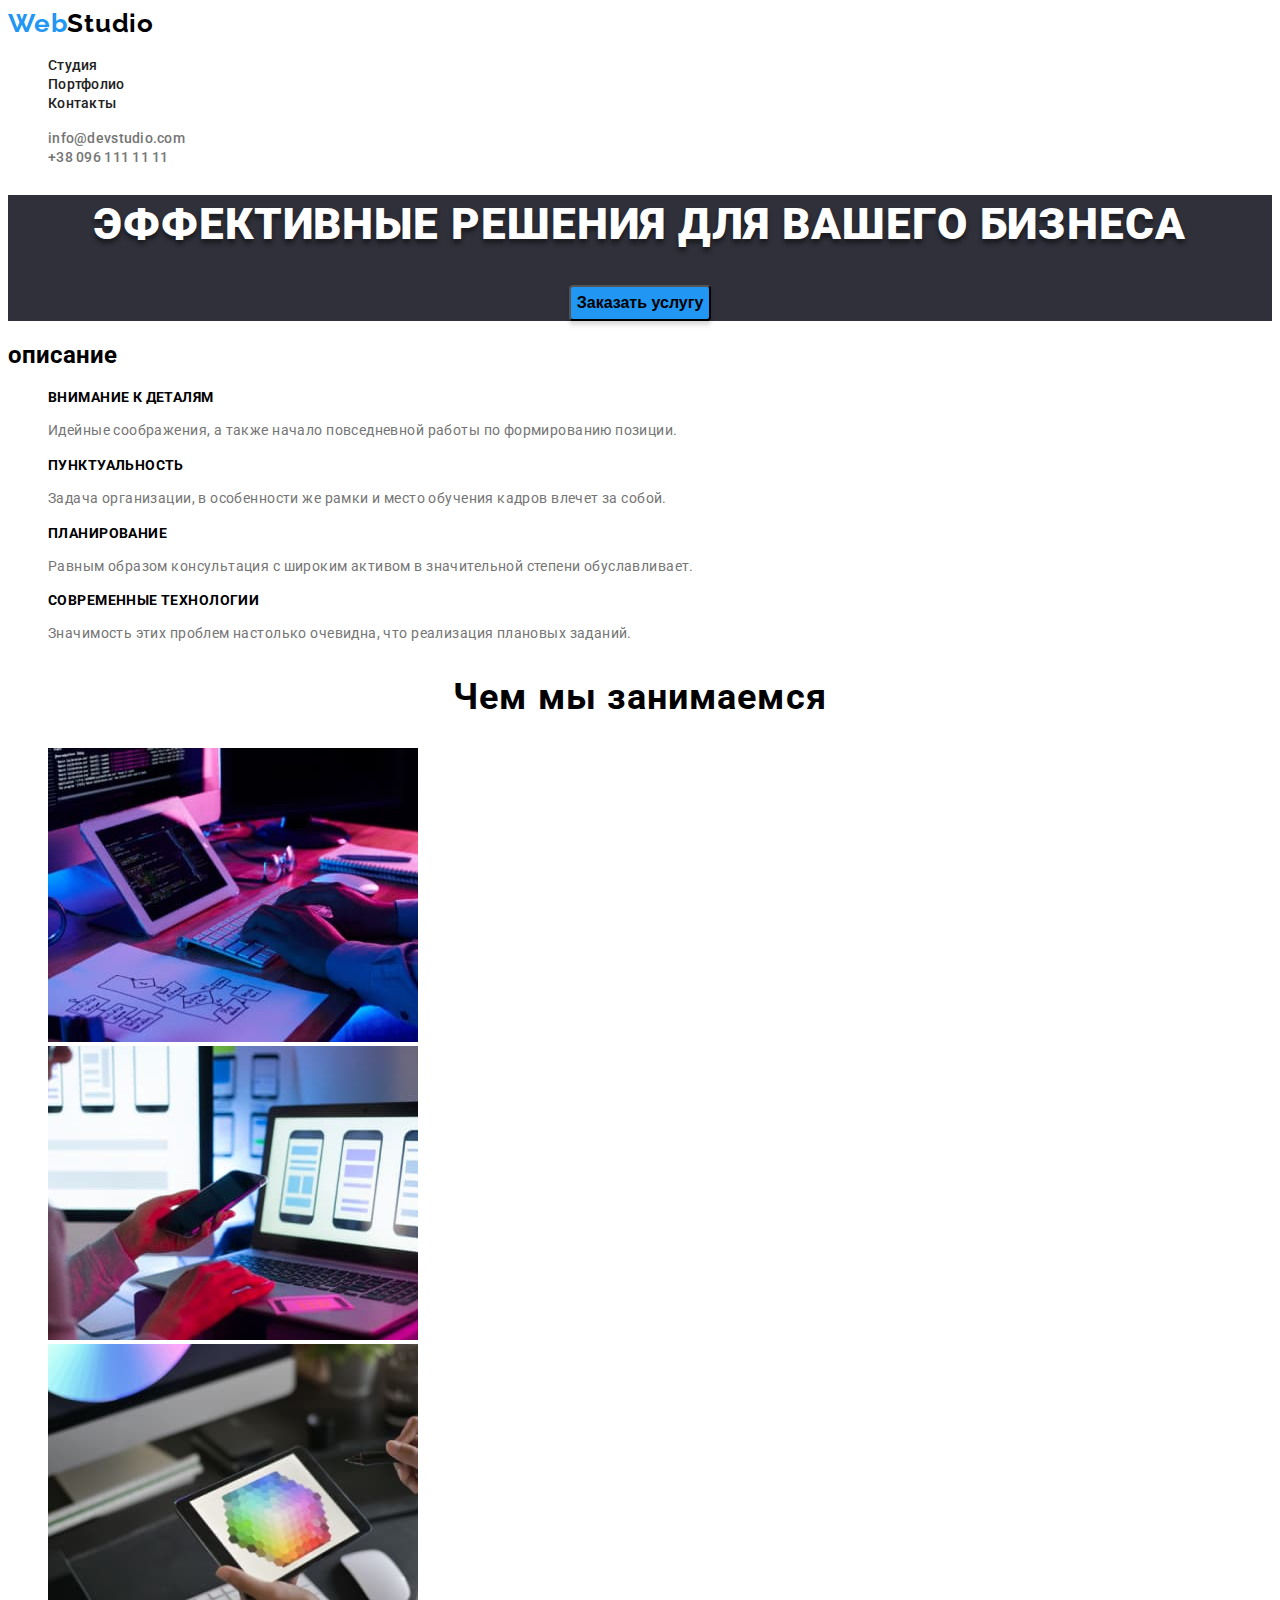
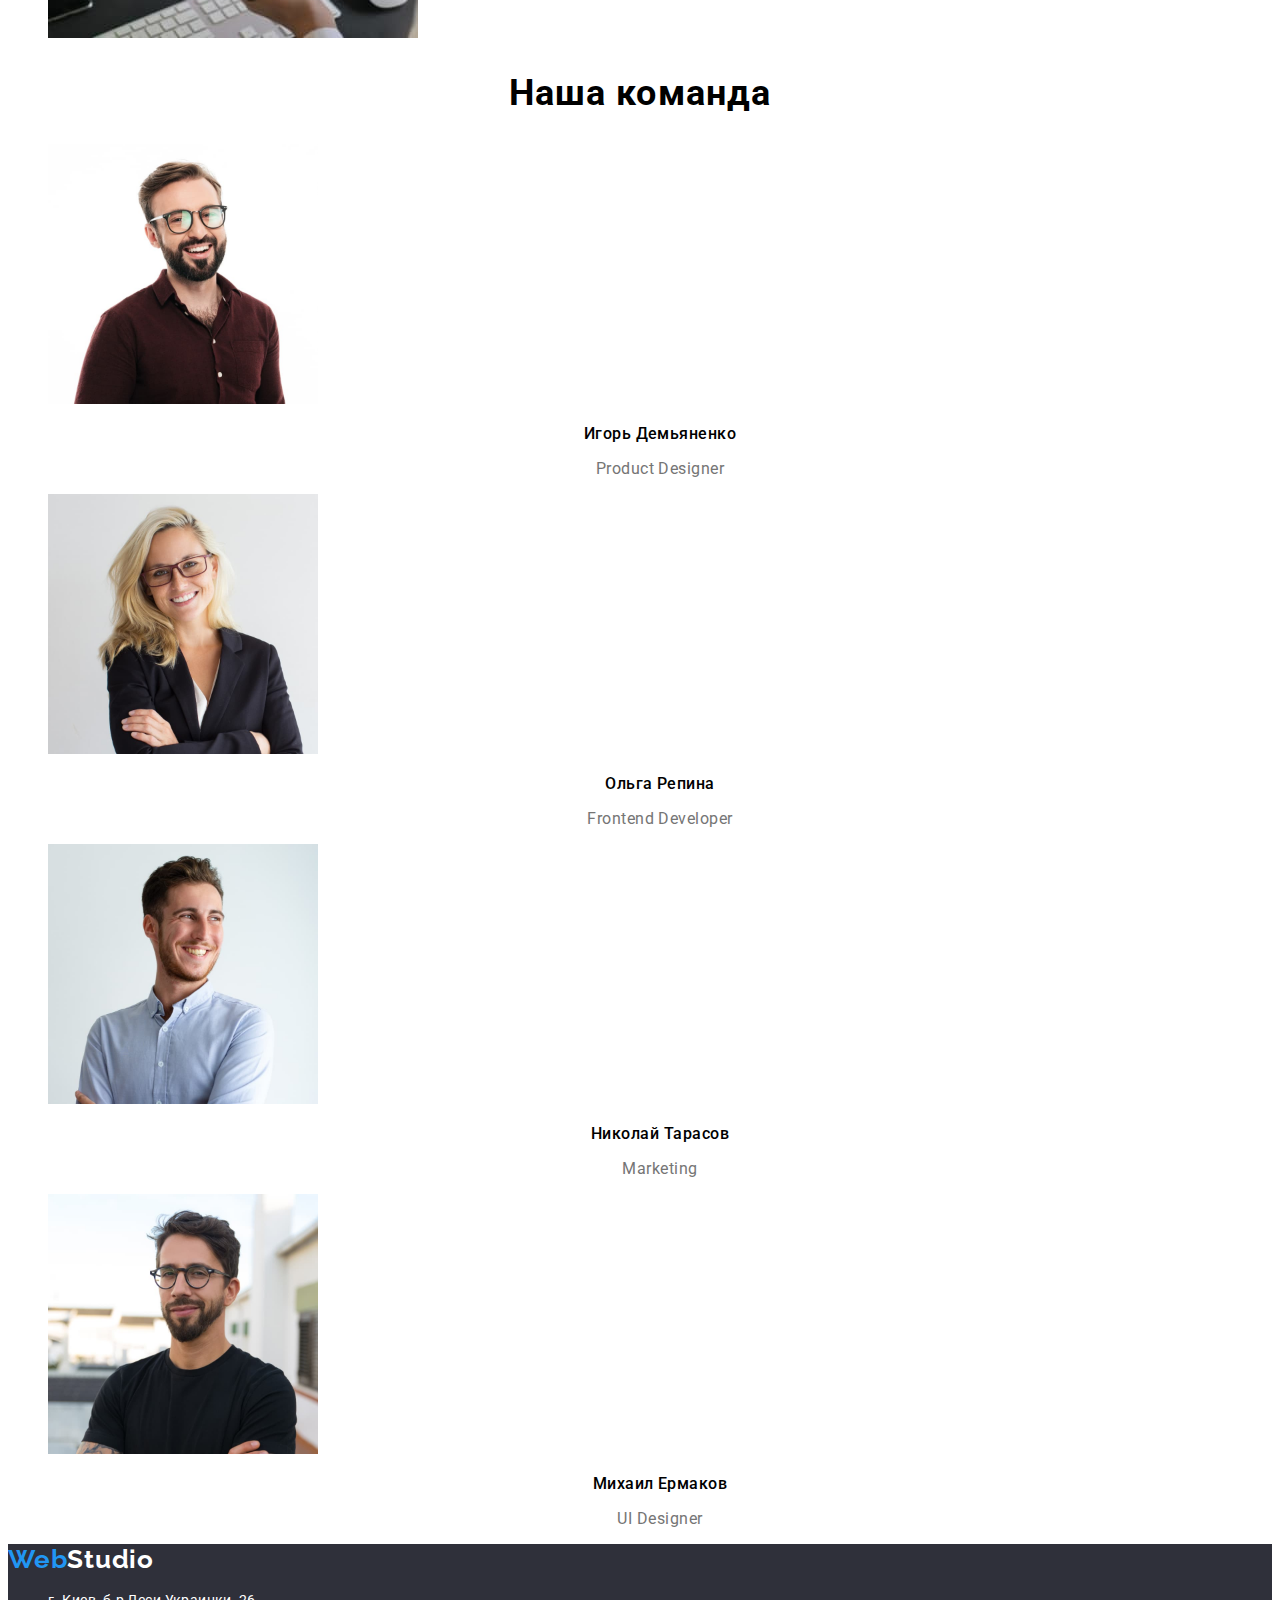
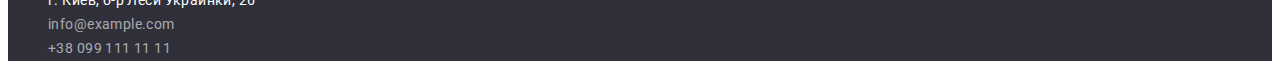
==== index.html @ 8e4506b2 "add homework2" ====
<!DOCTYPE html>
<html lang="ru">
  <head>
    <meta charset="UTF-8" />
    <meta http-equiv="X-UA-Compatible" content="IE=edge" />
    <meta name="viewport" content="width=device-width, initial-scale=1.0" />
    <title>Document</title>
    <link rel="preconnect" href="https://fonts.googleapis.com">
    <link rel="preconnect" href="https://fonts.gstatic.com" crossorigin>  
    <link
      href="https://fonts.googleapis.com/css2?family=Raleway:wght@700&family=Roboto:wght@400;500;700;900&display=swap"
      rel="stylesheet"
    />
    <link rel="stylesheet" href="./css/styles.css" />
  </head>
  <body>
    <header>
      <nav>
        <a class="logo" href="" lang="en"><span class="logo-part">Web</span>Studio</a>
        <ul>
          <li><a class="menu" href="">Студия</a></li>
          <li><a class="menu" href="./portfolio.html">Портфолио</a></li>
          <li><a class="menu" href="">Контакты</a></li>
        </ul>
      </nav>
      <ul>
        <li><a class="contacts" href="mailto:info@devstudio.com">info@devstudio.com</a></li>
        <li><a class="contacts" href="tel:+380961111111">+38 096 111 11 11</a></li>
      </ul>
    </header>
    <main>
      <section class="hero">
        <h1 class="hero-name">Эффективные решения для вашего бизнеса</h1>
        <button class="hero-button" type="button">Заказать услугу</button>
      </section>
      <section>
        <h2>описание</h2>
        <ul>
          <li>
            <h3 class="titel">Внимание к деталям</h3>
            <p class="text">
              Идейные соображения, а также начало повседневной работы по
              формированию позиции.
            </p>
          </li>
          <li>
            <h3 class="titel">Пунктуальность</h3>
            <p class="text">
              Задача организации, в особенности же рамки и место обучения кадров
              влечет за собой.
            </p>
          </li>
          <li>
            <h3 class="titel">Планирование</h3>
            <p class="text">
              Равным образом консультация с широким активом в значительной
              степени обуславливает.
            </p>
          </li>
          <li>
            <h3 class="titel">Современные технологии</h3>
            <p class="text">
              Значимость этих проблем настолько очевидна, что реализация
              плановых заданий.
            </p>
          </li>
        </ul>
      </section>
      <section>
        <h2 class="command">Чем мы занимаемся</h2>
        <ul>
          <li>
            <img
              src="./images/картинка1.jpg"
              alt="работаем с компьютером"
              width="370"
            />
          </li>
          <li>
            <img
              src="./images/картинка2.jpg"
              alt="работаем с ноутбуком"
              width="370"
            />
          </li>
          <li>
            <img
              src="./images/картинка3.jpg"
              alt="работаем с планшетом"
              width="370"
            />
          </li>
        </ul>
      </section>
      <section>
        <h2 class="command">Наша команда</h2>
        <ul>
          <li>
            <img src="./images/сотрудник1.jpg" alt="сотрудник1" width="270" />
            <h3 class="command-titel">Игорь Демьяненко</h3>
            <p class="position-text" lang="en">Product Designer</p>
          </li>
          <li>
            <img src="./images/сотрудник2.jpg" alt="сотрудник2" width="270" />
            <h3 class="command-titel">Ольга Репина</h3>
            <p class="position-text" lang="en">Frontend Developer</p>
          </li>
          <li>
            <img src="./images/сотрудник3.jpg" alt="сотрудник3" width="270" />
            <h3 class="command-titel">Николай Тарасов</h3>
            <p class="position-text" lang="en">Marketing</p>
          </li>
          <li>
            <img src="./images/сотрудник4.jpg" alt="сотрудник4" width="270" />
            <h3 class="command-titel">Михаил Ермаков</h3>
            <p class="position-text" lang="en">UI Designer</p>
          </li>
        </ul>
      </section>
    </main>
    <footer class="footer">
      <a class="logo-footer" href="" lang="en"><span class="logo-part">Web</span>Studio</a>
      <address class="footer-list">
        <ul>
          <li>
            <a class="footer-list-adress"
              href="https://goo.gl/maps/v7KqHqCivUXDigUB9"
              target="_blank"
              rel="noopener, noindex, nofollow"
              >г. Киев, б-р Леси Украинки, 26</a
            >
          </li>
          <li>
            <a class="footer-list-contacts" href="mailto:info@example.com" lang="en">info@example.com</a>
          </li>
          <li><a class="footer-list-contacts" href="tel:+380991111111">+38 099 111 11 11</a></li>
        </ul>
      </address>
    </footer>
  </body>
</html>
---- css/styles.css ----
:root {
    --brand-color: #212121;
    --logo-part-color: #2196F3;
    --logo-color: #000000;
    --second-color: #2196F3;
    --button-hero-color: #2196F3;
    --text-color: #757575;
    --background-color: #2F303A;
    --logo-footer-adress-hero: #FFFFFF;
    --filter-button-color: #F5F4FA;
    --footer-list-contacts-color: rgba(255, 255, 255, 0.6);
    --hero-button-color: rgba(0, 0, 0, 0.15);
    --hero-name-color: rgba(0, 0, 0, 0.25);
}
body {
    font-family: "Roboto", sans-serif;
}
/* logo */
.logo {
    color: var(--logo-color);
}
.logo-part {
    color: var(--logo-part-color);
}
.logo, .logo-part, .logo-footer {
    font-weight: 700;
    font-size: 26px;
    line-height: 1.192;
    letter-spacing: 0.03em;
    font-family: "Raleway", sans-serif;
    text-decoration: none;
} 
li {
    list-style-type: none;
}
/* contacts */

.contacts {
    color: var(--text-color); 
    }
.menu,
.contacts {
    font-weight: 500;
    font-size: 14px;
    line-height: 1.143;
    letter-spacing: 0.02em;
    text-decoration: none;
}
/* menu */
.menu {
    color: var(--brand-color);
}
.menu:hover,
.menu:focus,
.contacts:hover,
.contacts:focus {
    color: var(--second-color);
}
/* hero */
.hero {
    background-color: var(--background-color);
    color: var(--logo-footer-adress-hero);
    text-align: center;
    letter-spacing: 0.06em;
}
.hero-name {
    font-weight: 900;
    font-size: 44px;
    line-height: 1.36;
    text-transform: uppercase;
    text-shadow: 0px 4px 4px var(--hero-name-color), 0px 4px 4px var(--hero-name-color);
}
.hero-button {
    font-weight: 700;
    font-size: 16px;
    line-height: 1.88;
    background-color: var(--button-hero-color);
    box-shadow: 0px 4px 4px var(--hero-button-color);
    border-radius: 4px;
    cursor: pointer;
}
.text {
    font-size: 14px;
    line-height: 1.71;
    letter-spacing: 0.03em;
    color: var(--text-color);
}
.titel {
    font-weight: 700;
    font-size: 14px;
    line-height: 1.143;
    letter-spacing: 0.03em;
    text-transform: uppercase;    
}
.command {
    font-weight: 700;
    font-size: 36px;
    line-height: 1.172;
    text-align: center;
    letter-spacing: 0.03em;
}
.command-titel {
    font-weight: 500;
    font-size: 16px;
    line-height: 1.187;
    text-align: center;
    letter-spacing: 0.03em;
}
.position-text {
    font-size: 16px;
    line-height: 1.187;
    text-align: center;
    letter-spacing: 0.03em; 
    color: var(--text-color);   
}
/* footer */
.footer {
    background-color:  var(--background-color);
}
.footer-list {
    font-size: 14px;
    line-height: 1.71;
    letter-spacing: 0.03em;
    font-style: normal;
    
} 
.footer-list-adress {
    color: var(--logo-footer-adress-hero);
    text-decoration: none;
}
.footer-list-contacts {
    color: var(--footer-list-contacts-color);
    text-decoration: none;
}
.logo-footer {
    color: var(--logo-footer-adress-hero);
}
/* main portfolio */
   .filter-list {
    font-family: "Roboto", Tahoma, sans-serif;
    font-weight: 500;
    font-size: 16px;
    line-height: 1.62;
    text-align: center;
    letter-spacing: 0.03em;
    color: var(--brand-color);
    text-decoration: none; 
}
.filter-button {
    color: var(--brand-color);
    background-color: var(--filter-button-color);
    /* cursor: pointer; */
}
.filter-button:hover,
.filter-button:focus {
    background-color: var(--second-color);
    color: var(--logo-footer-adress-hero);
    cursor: pointer;
}
.titel-filter {
    font-size: 18px;
    line-height: 2;
    letter-spacing: 0.06em;
    color: var(--brand-color);
}
.text-filter {
    font-size: 16px;
    line-height: 1.88;
    letter-spacing: 0.03em;
    color: var(--text-color);
}
.post-filter-list {
    text-decoration: none;
}
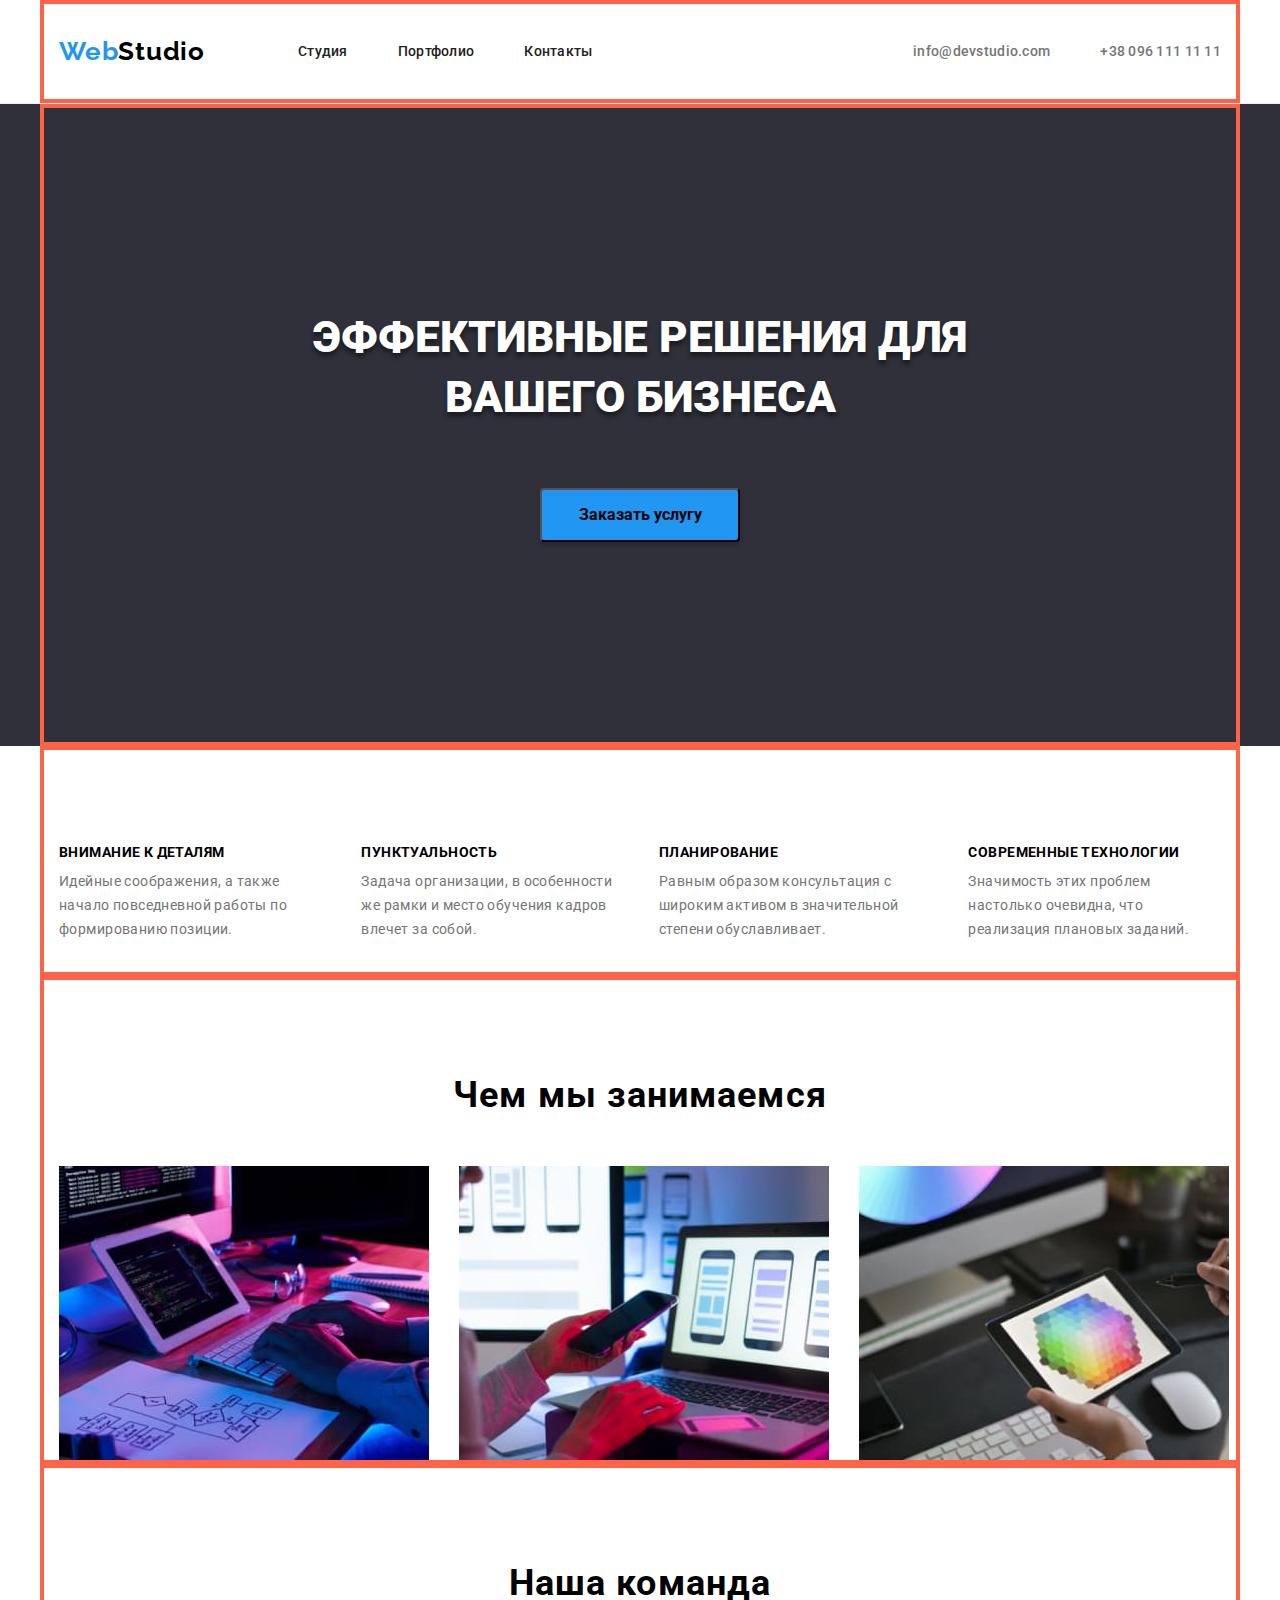
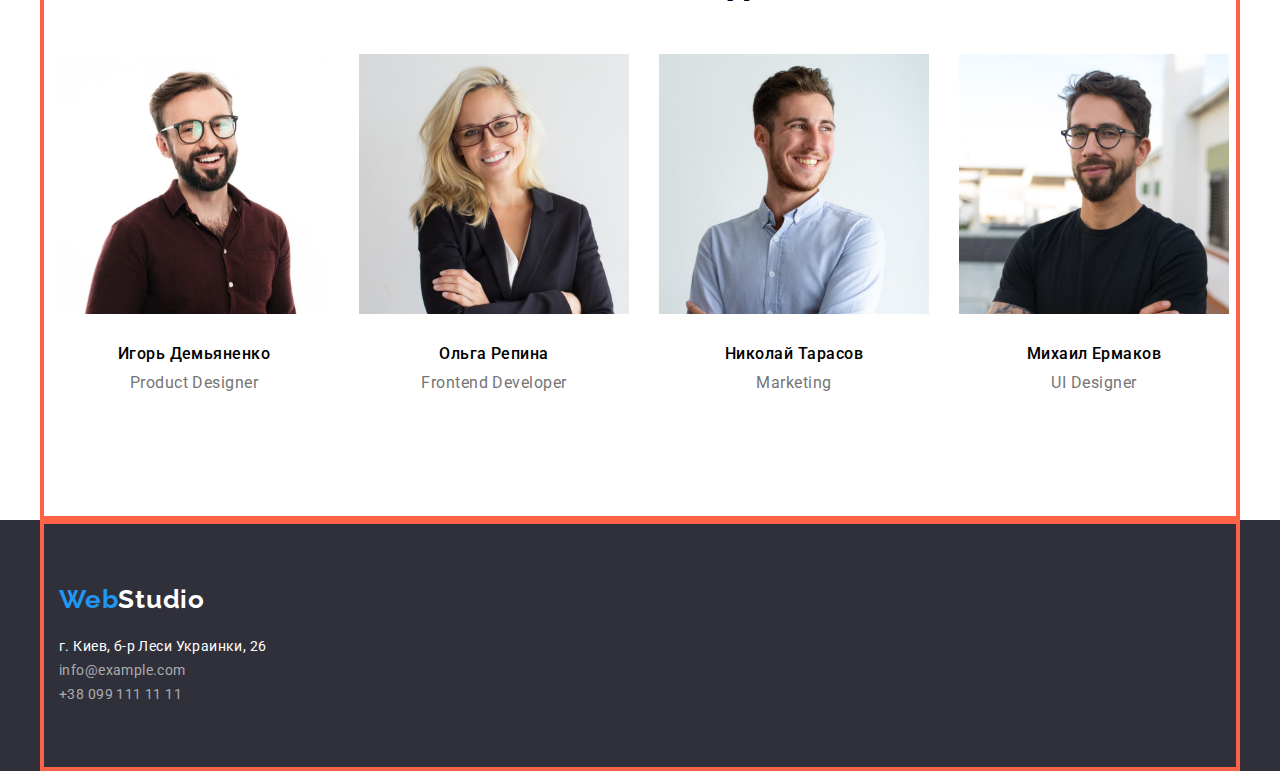
==== commit c71e3b0d: "hw3" ====
--- a/index.html
+++ b/index.html
@@ -11,53 +11,65 @@
       href="https://fonts.googleapis.com/css2?family=Raleway:wght@700&family=Roboto:wght@400;500;700;900&display=swap"
       rel="stylesheet"
     />
+    <link rel="stylesheet" href="https://cdnjs.cloudflare.com/ajax/libs/modern-normalize/1.1.0/modern-normalize.min.css">
     <link rel="stylesheet" href="./css/styles.css" />
   </head>
-  <body>
-    <header>
-      <nav>
-        <a class="logo" href="" lang="en"><span class="logo-part">Web</span>Studio</a>
-        <ul>
-          <li><a class="menu" href="">Студия</a></li>
-          <li><a class="menu" href="./portfolio.html">Портфолио</a></li>
-          <li><a class="menu" href="">Контакты</a></li>
+  <body>  
+    <header class="header">
+     <div class="container"> 
+      <nav class="nav-menu">
+        <div class="menu-header-nav">
+        <a class="logo" href="./index.html" lang="en"><span class="logo-part">Web</span>Studio</a>
+        <ul class="menu-header">
+          <li class="menu-list"><a class="menu" href="">Студия</a></li>
+          <li class="menu-list"><a class="menu" href="./portfolio.html">Портфолио</a></li>
+          <li class="menu-list"><a class="menu" href="">Контакты</a></li>
         </ul>
+        </div>
       </nav>
-      <ul>
-        <li><a class="contacts" href="mailto:info@devstudio.com">info@devstudio.com</a></li>
-        <li><a class="contacts" href="tel:+380961111111">+38 096 111 11 11</a></li>
+      <div class="header-connect">
+      <ul class="contacts-header">
+        <li class="menu-list"><a class="contacts" href="mailto:info@devstudio.com">info@devstudio.com</a></li>
+        <li class="menu-list"><a class="contacts" href="tel:+380961111111">+38 096 111 11 11</a></li>
       </ul>
+      </div>
+     </div> 
     </header>
     <main>
       <section class="hero">
+        <div class="container hero-name-buttom">
+          <div class="name">
         <h1 class="hero-name">Эффективные решения для вашего бизнеса</h1>
+          </div>
         <button class="hero-button" type="button">Заказать услугу</button>
+        </div>
       </section>
       <section>
-        <h2>описание</h2>
-        <ul>
-          <li>
+        <div class="container">
+        <h2 class="description">описание</h2>
+        <ul class="description-list">
+          <li class="description-item">
             <h3 class="titel">Внимание к деталям</h3>
             <p class="text">
               Идейные соображения, а также начало повседневной работы по
               формированию позиции.
             </p>
           </li>
-          <li>
+          <li class="description-item">
             <h3 class="titel">Пунктуальность</h3>
             <p class="text">
               Задача организации, в особенности же рамки и место обучения кадров
               влечет за собой.
             </p>
           </li>
-          <li>
+          <li class="description-item">
             <h3 class="titel">Планирование</h3>
             <p class="text">
               Равным образом консультация с широким активом в значительной
               степени обуславливает.
             </p>
           </li>
-          <li>
+          <li class="description-item">
             <h3 class="titel">Современные технологии</h3>
             <p class="text">
               Значимость этих проблем настолько очевидна, что реализация
@@ -65,63 +77,82 @@
             </p>
           </li>
         </ul>
+        </div>
       </section>
       <section>
+        <div class="container">
         <h2 class="command">Чем мы занимаемся</h2>
-        <ul>
-          <li>
+        <ul class="command-list">
+          <li class="command-item">
             <img
+              class="img-work"
               src="./images/картинка1.jpg"
               alt="работаем с компьютером"
               width="370"
             />
           </li>
-          <li>
+          <li class="command-item">
             <img
+              class="img-work"
               src="./images/картинка2.jpg"
               alt="работаем с ноутбуком"
               width="370"
             />
           </li>
-          <li>
+          <li class="command-item">
             <img
+              class="img-work"
               src="./images/картинка3.jpg"
               alt="работаем с планшетом"
               width="370"
             />
           </li>
         </ul>
+        </div>
       </section>
-      <section>
+      <section class="our-command-section">
+        <div class="container">
         <h2 class="command">Наша команда</h2>
         <ul>
-          <li>
+          <div class="command-work">
+          <li class="command-item">
             <img src="./images/сотрудник1.jpg" alt="сотрудник1" width="270" />
+            <div class="command-block">
             <h3 class="command-titel">Игорь Демьяненко</h3>
             <p class="position-text" lang="en">Product Designer</p>
+            </div>
           </li>
-          <li>
+          <li class="command-item">                      
             <img src="./images/сотрудник2.jpg" alt="сотрудник2" width="270" />
+            <div class="command-block">
             <h3 class="command-titel">Ольга Репина</h3>
             <p class="position-text" lang="en">Frontend Developer</p>
+            </div>
           </li>
-          <li>
-            <img src="./images/сотрудник3.jpg" alt="сотрудник3" width="270" />
+          <li class="command-item">           
+            <img src="./images/сотрудник3.jpg" alt="сотрудник3" width="270" />  
+            <div class="command-block">          
             <h3 class="command-titel">Николай Тарасов</h3>
             <p class="position-text" lang="en">Marketing</p>
+            </div>
           </li>
-          <li>
+          <li class="command-item">           
             <img src="./images/сотрудник4.jpg" alt="сотрудник4" width="270" />
+            <div class="command-block">         
             <h3 class="command-titel">Михаил Ермаков</h3>
             <p class="position-text" lang="en">UI Designer</p>
+            </div>
           </li>
+          </div>
         </ul>
+        </div>
       </section>
     </main>
     <footer class="footer">
+      <div class="container">
       <a class="logo-footer" href="" lang="en"><span class="logo-part">Web</span>Studio</a>
       <address class="footer-list">
-        <ul>
+        <ul class="footer-hhh">
           <li>
             <a class="footer-list-adress"
               href="https://goo.gl/maps/v7KqHqCivUXDigUB9"
@@ -136,6 +167,7 @@
           <li><a class="footer-list-contacts" href="tel:+380991111111">+38 099 111 11 11</a></li>
         </ul>
       </address>
+      </div>
     </footer>
   </body>
 </html>
--- a/css/styles.css
+++ b/css/styles.css
@@ -11,16 +11,56 @@
     --footer-list-contacts-color: rgba(255, 255, 255, 0.6);
     --hero-button-color: rgba(0, 0, 0, 0.15);
     --hero-name-color: rgba(0, 0, 0, 0.25);
+    --after-filtre: #F5F4FA;
+}
+* {
+    box-sizing: border-box;
+}
+*,
+*::before,
+*::after {
+  box-sizing: border-box;
+}
+*
+h1, h2, h3, h4, h5, h6, ul, p {
+    margin-top: 0;
+    margin-bottom: 0;
+    /* margin-left: 0; */
+    /* padding-right: 0; */
+}
+ul {
+    padding-left: 0;
+
+}
+.container {
+    width: 1200px;
+    padding-left: 15px;
+    padding-right: 15px;
+    margin: 0 auto; 
+    border: 4px solid tomato;
+    
+
+}
+img {
+    display: block;
 }
 body {
     font-family: "Roboto", sans-serif;
+}
+.header {
+    display: block;
+    margin: 0;
+    /* display: flex; */
 }
 /* logo */
 .logo {
     color: var(--logo-color);
+    padding-right: 93px;
+
 }
 .logo-part {
     color: var(--logo-part-color);
+
 }
 .logo, .logo-part, .logo-footer {
     font-weight: 700;
@@ -29,12 +69,19 @@
     letter-spacing: 0.03em;
     font-family: "Raleway", sans-serif;
     text-decoration: none;
+    padding-top: 60px; 
+    padding-bottom: 20px; 
 } 
 li {
     list-style-type: none;
 }
 /* contacts */
-
+.logo,
+.menu {
+    display: block;
+    padding-top: 32px;
+    padding-bottom: 32px;
+}
 .contacts {
     color: var(--text-color); 
     }
@@ -45,10 +92,41 @@
     line-height: 1.143;
     letter-spacing: 0.02em;
     text-decoration: none;
+    /* padding-top: 32px; 
+    padding-bottom: 32px;    */
+}
+.menu-list:not(:last-child) {
+  margin-right: 50px;
+}
+.filtre-menu-list {
+    margin-bottom: 50px;
+}
+.header .container {
+    display: flex;
+    align-items: center;
+}
+.header {
+    border-bottom: 1px solid #ECECEC;
+}
+.menu-header-nav {
+    display: flex;
+    align-items: center;
+}
+
+.menu-header {
+    display: flex; 
+ 
+}
+.header-connect {
+    margin-left: auto;
+}
+.contacts-header {
+   display: flex; 
 }
 /* menu */
 .menu {
     color: var(--brand-color);
+       
 }
 .menu:hover,
 .menu:focus,
@@ -57,11 +135,21 @@
     color: var(--second-color);
 }
 /* hero */
+.container .hero {
+    /* display: flex; */
+    display: block;
+}
 .hero {
     background-color: var(--background-color);
     color: var(--logo-footer-adress-hero);
     text-align: center;
-    letter-spacing: 0.06em;
+    max-width: 1600px;
+    margin: 0 auto;
+    /* align-items: center; */
+}
+.name {
+    display: contents;
+    /* text-align:center ; */
 }
 .hero-name {
     font-weight: 900;
@@ -69,7 +157,13 @@
     line-height: 1.36;
     text-transform: uppercase;
     text-shadow: 0px 4px 4px var(--hero-name-color), 0px 4px 4px var(--hero-name-color);
-}
+    padding: 200px 0 30px 0;
+    max-width: 696px;
+    margin-left: auto;
+    margin-right: auto;
+    /* border: 4px solid green; */
+}
+
 .hero-button {
     font-weight: 700;
     font-size: 16px;
@@ -78,26 +172,89 @@
     box-shadow: 0px 4px 4px var(--hero-button-color);
     border-radius: 4px;
     cursor: pointer;
+    min-width: 200px;
+    padding: 10px 32px;
+    margin-top: 30px;
+    margin-bottom: 200px;
+}
+.hero-name-buttom {
+    /* padding-bottom: 94px; */
+    /* align-items: center; */
 }
 .text {
     font-size: 14px;
     line-height: 1.71;
     letter-spacing: 0.03em;
     color: var(--text-color);
+    margin-bottom: 30px; 
 }
 .titel {
     font-weight: 700;
     font-size: 14px;
     line-height: 1.143;
     letter-spacing: 0.03em;
-    text-transform: uppercase;    
+    text-transform: uppercase;   
+    margin-bottom: 10px; 
 }
 .command {
+    /* height: 42px; */
     font-weight: 700;
     font-size: 36px;
     line-height: 1.172;
     text-align: center;
     letter-spacing: 0.03em;
+    padding-top: 94px;
+    margin-bottom: 50px;
+   
+}
+.our-command-section {
+    background-color: var(--after-filtre);
+    max-width: 1600px;
+    display: contents ;
+    /* display: flex; */
+}
+.command-list {
+    display: flex;
+}
+.command-work {
+    display: flex;
+}
+.command-item:not(:last-child) {
+    margin-right: 30px;
+} 
+.command-block {
+    padding top: 50px;
+    padding-bottom: 94px;
+    /* :  30px 94px 0; */
+}
+.command-block:not(:last-child) {
+    padding-left: 30px;
+}
+/* .command-block:first-child {
+    padding-left: 215px;
+}
+.command-block:last-child {
+    padding-right: 215px;
+} */
+.description {
+    position: absolute;
+    width: 1px;
+    height: 1px;
+    margin: -1px;
+    border: 0;
+    padding: 0;
+    
+    white-space: nowrap;
+    clip-path: inset(100%);
+    clip: rect(0 0 0 0);
+    overflow: hidden;
+}
+.description-list {
+    display: flex;
+    padding-top: 94px;
+}
+.description-item:not(:last-child) {
+    margin-right: 30px;
 }
 .command-titel {
     font-weight: 500;
@@ -105,36 +262,55 @@
     line-height: 1.187;
     text-align: center;
     letter-spacing: 0.03em;
+    margin-bottom: 10px;
+    margin-top: 30px;
 }
 .position-text {
     font-size: 16px;
     line-height: 1.187;
     text-align: center;
     letter-spacing: 0.03em; 
-    color: var(--text-color);   
+    color: var(--text-color); 
+    margin-bottom: 30px;  
 }
 /* footer */
 .footer {
     background-color:  var(--background-color);
+    /* padding: 60px; */
+    /* margin-bottom: 20px; */
+    max-width: 1600px;
+    margin: 0 auto;
+
 }
 .footer-list {
     font-size: 14px;
     line-height: 1.71;
     letter-spacing: 0.03em;
     font-style: normal;
+    padding-bottom: 60px;
+    
     
 } 
+.list-adress,
+.list-contacts {
+    display: flex;
+    margin-bottom: 9px;
+}
 .footer-list-adress {
     color: var(--logo-footer-adress-hero);
     text-decoration: none;
+    /* margin-bottom: 9px; */
 }
 .footer-list-contacts {
     color: var(--footer-list-contacts-color);
     text-decoration: none;
+    /* margin-bottom: 9px; */
 }
 .logo-footer {
     color: var(--logo-footer-adress-hero);
-}
+    /* margin-bottom: 20px; */
+    display: block;
+    }
 /* main portfolio */
    .filter-list {
     font-family: "Roboto", Tahoma, sans-serif;
@@ -145,11 +321,58 @@
     letter-spacing: 0.03em;
     color: var(--brand-color);
     text-decoration: none; 
+    display: flex;
+    justify-content: center;
+    padding-bottom: 16px;
+
+}
+.filter-list:first-child {
+    padding-right: 495px;
+}
+.filtre-menu-list:not(:last-child) {
+    margin-right: 8px;
+}
+.section-our-work {
+    padding-bottom: 60px;
+    margin: 0;
+    display: contents;
+}
+.our-work {
+  position: absolute;
+  width: 1px;
+  height: 1px;
+  margin: -1px;
+  border: 0;
+  padding: 0;
+  
+  white-space: nowrap;
+  clip-path: inset(100%);
+  clip: rect(0 0 0 0);
+  overflow: hidden;
+}
+.after-filtre {
+    display: flex;
+    flex-wrap: wrap;
+    margin-left: -30px;
+
+}
+.after-filtre-item {
+    width: calc(100%/3 - 30px);
+    margin-left: 30px;
+    margin-bottom: 30px;
+    border-bottom: 1px solid #EEEEEE;
+    border-left: 1px solid #EEEEEE;
+    border-right: 1px solid #EEEEEE;
+
 }
 .filter-button {
     color: var(--brand-color);
     background-color: var(--filter-button-color);
-    /* cursor: pointer; */
+    border-radius: 4px;
+    padding: 6px 22px;
+    display: inline-block;
+    text-align: center;
+    /* margin-bottom: 50px; */
 }
 .filter-button:hover,
 .filter-button:focus {
@@ -162,12 +385,14 @@
     line-height: 2;
     letter-spacing: 0.06em;
     color: var(--brand-color);
+    margin-bottom: 4px;
 }
 .text-filter {
     font-size: 16px;
     line-height: 1.88;
     letter-spacing: 0.03em;
     color: var(--text-color);
+    margin-bottom: 20px;
 }
 .post-filter-list {
     text-decoration: none;
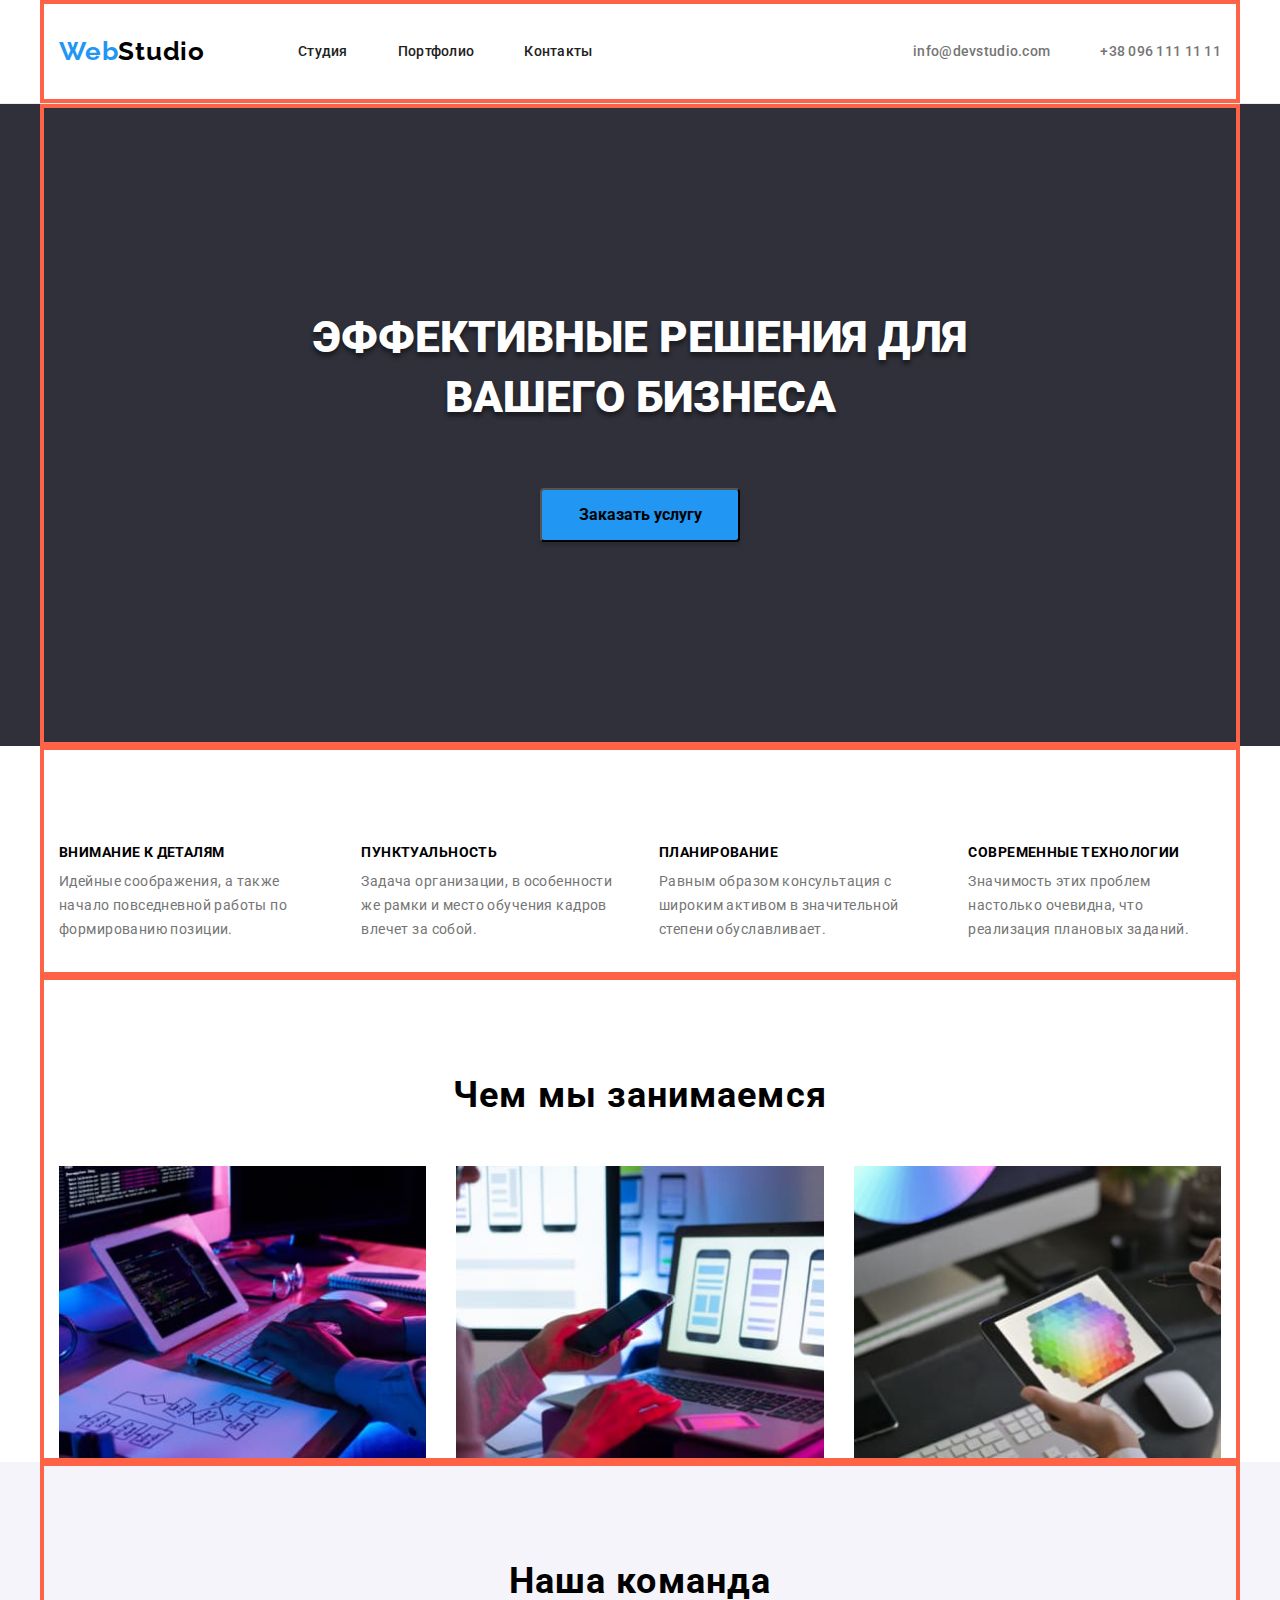
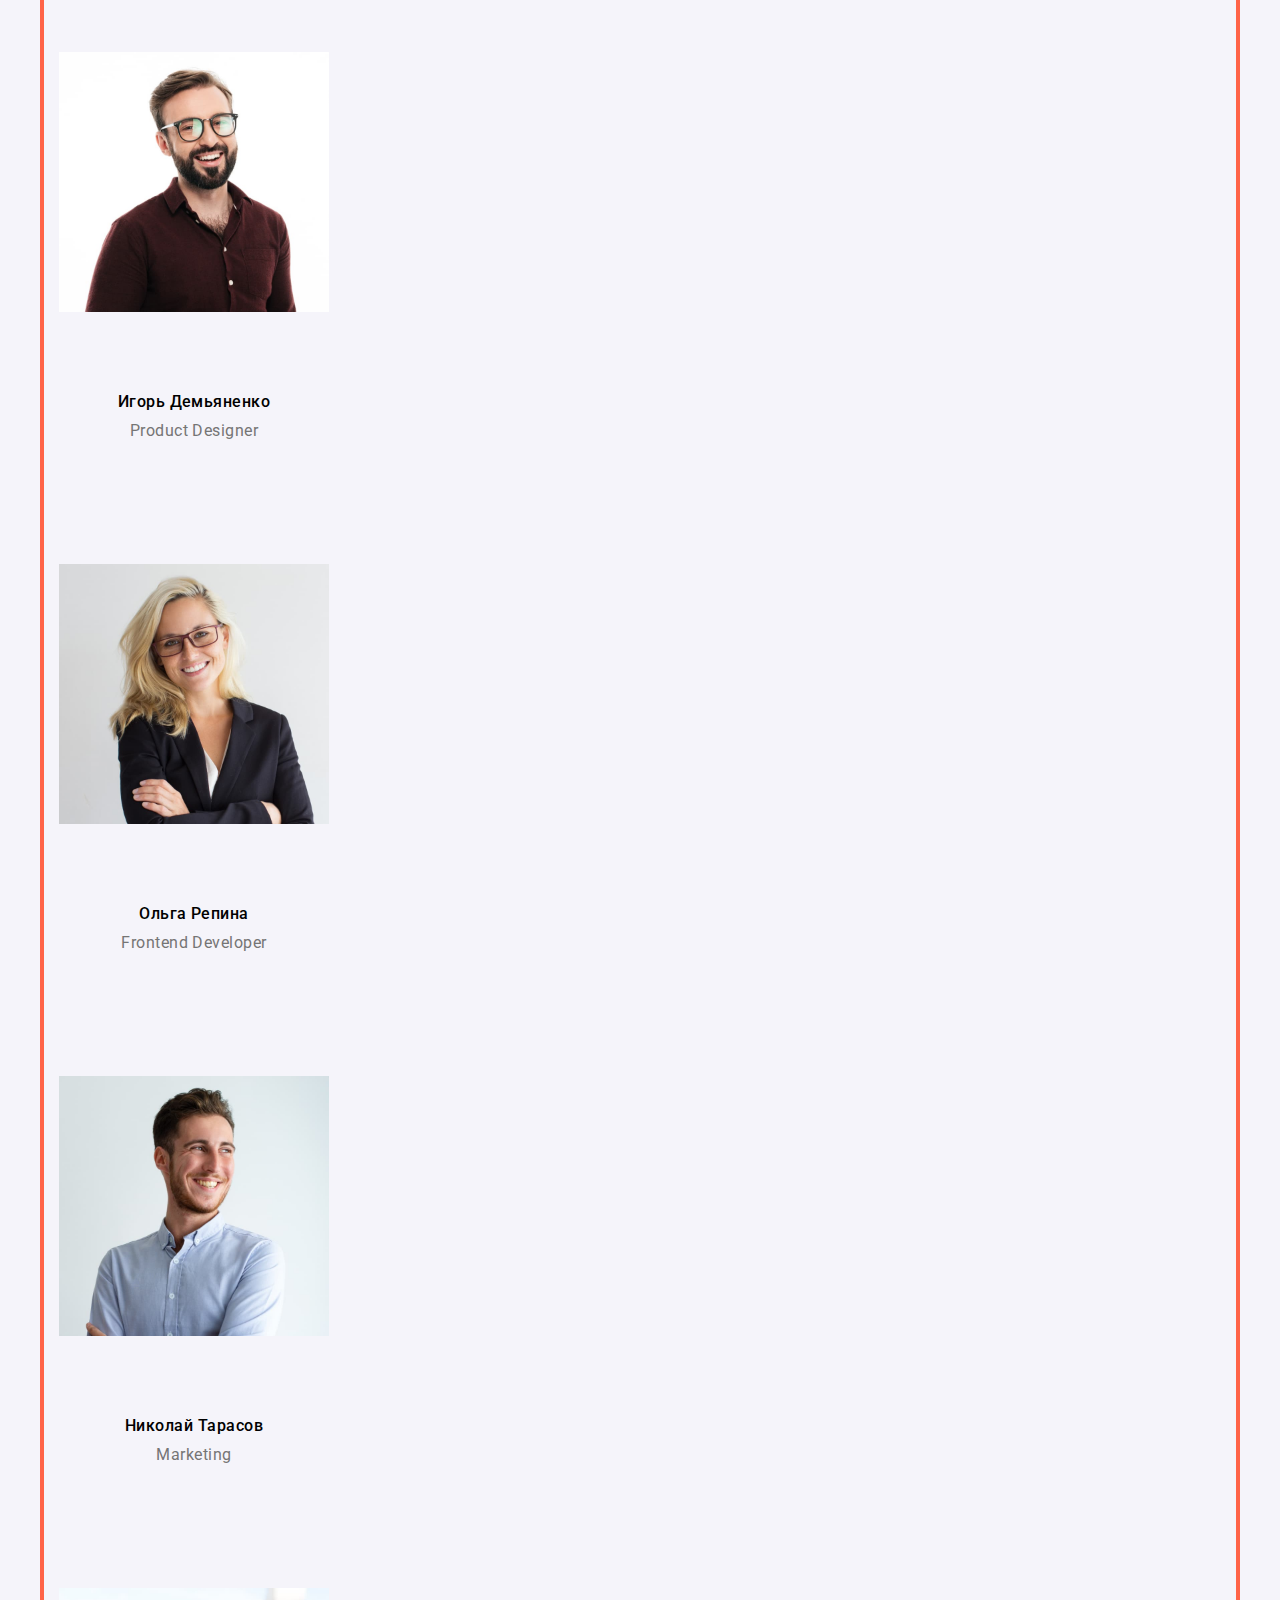
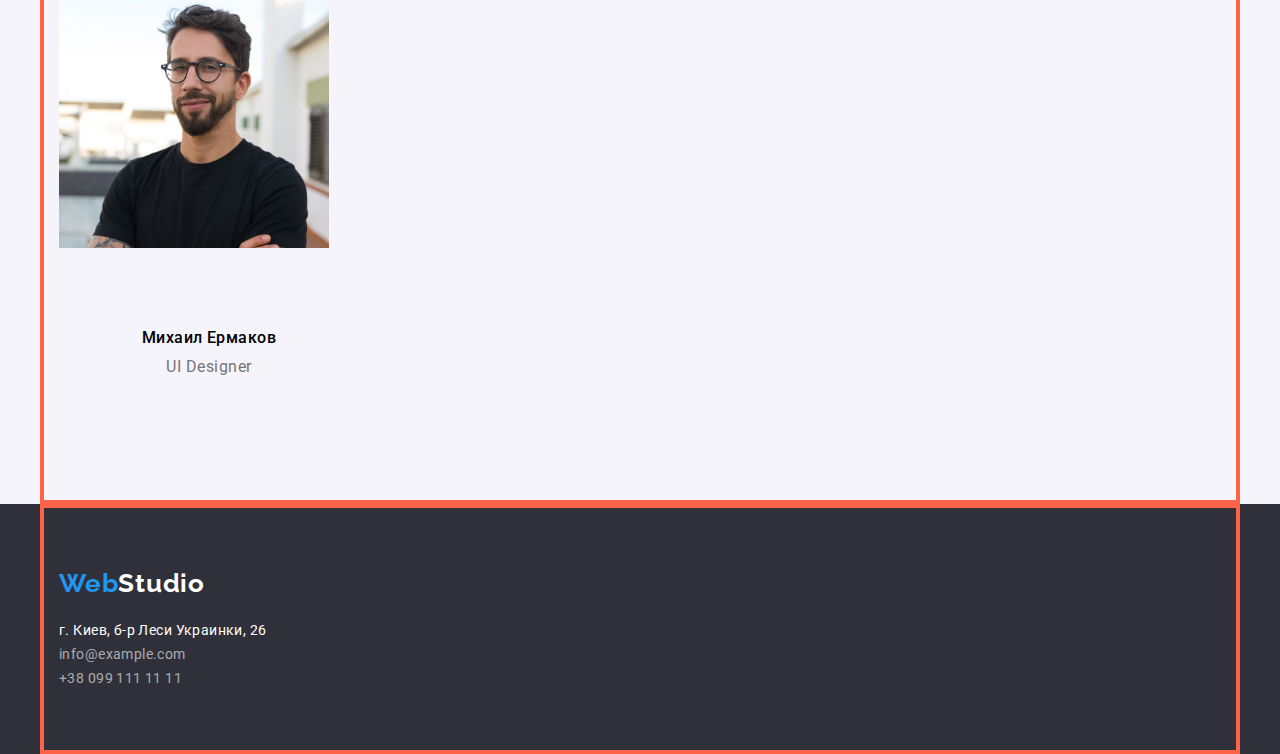
==== commit 12cdb391: "homework3" ====
--- a/index.html
+++ b/index.html
@@ -113,8 +113,8 @@
       <section class="our-command-section">
         <div class="container">
         <h2 class="command">Наша команда</h2>
-        <ul>
-          <div class="command-work">
+        <div class="command-work">
+        <ul>        
           <li class="command-item">
             <img src="./images/сотрудник1.jpg" alt="сотрудник1" width="270" />
             <div class="command-block">
@@ -143,8 +143,8 @@
             <p class="position-text" lang="en">UI Designer</p>
             </div>
           </li>
-          </div>
-        </ul>
+          </ul>
+        </div>
         </div>
       </section>
     </main>
--- a/css/styles.css
+++ b/css/styles.css
@@ -11,7 +11,7 @@
     --footer-list-contacts-color: rgba(255, 255, 255, 0.6);
     --hero-button-color: rgba(0, 0, 0, 0.15);
     --hero-name-color: rgba(0, 0, 0, 0.25);
-    --after-filtre: #F5F4FA;
+    --after-filtre-color: #F5F4FA;
 }
 * {
     box-sizing: border-box;
@@ -43,6 +43,8 @@
 }
 img {
     display: block;
+    max-width: 100%;  
+    height: auto;
 }
 body {
     font-family: "Roboto", sans-serif;
@@ -208,9 +210,9 @@
    
 }
 .our-command-section {
-    background-color: var(--after-filtre);
-    max-width: 1600px;
-    display: contents ;
+    background-color: var(--after-filtre-color);
+    /* max-width: 1600px; */
+    /* display: contents ; */
     /* display: flex; */
 }
 .command-list {
@@ -223,19 +225,13 @@
     margin-right: 30px;
 } 
 .command-block {
-    padding top: 50px;
+    padding-top: 50px;
     padding-bottom: 94px;
-    /* :  30px 94px 0; */
 }
 .command-block:not(:last-child) {
     padding-left: 30px;
 }
-/* .command-block:first-child {
-    padding-left: 215px;
-}
-.command-block:last-child {
-    padding-right: 215px;
-} */
+
 .description {
     position: absolute;
     width: 1px;
@@ -332,6 +328,9 @@
 .filtre-menu-list:not(:last-child) {
     margin-right: 8px;
 }
+.after-filtre-text-box {
+    padding: 20px 24px;
+}
 .section-our-work {
     padding-bottom: 60px;
     margin: 0;
@@ -353,7 +352,7 @@
 .after-filtre {
     display: flex;
     flex-wrap: wrap;
-    margin-left: -30px;
+    /* margin-left: -30px; */
 
 }
 .after-filtre-item {
@@ -392,7 +391,7 @@
     line-height: 1.88;
     letter-spacing: 0.03em;
     color: var(--text-color);
-    margin-bottom: 20px;
+    /* margin-bottom: 20px; */
 }
 .post-filter-list {
     text-decoration: none;
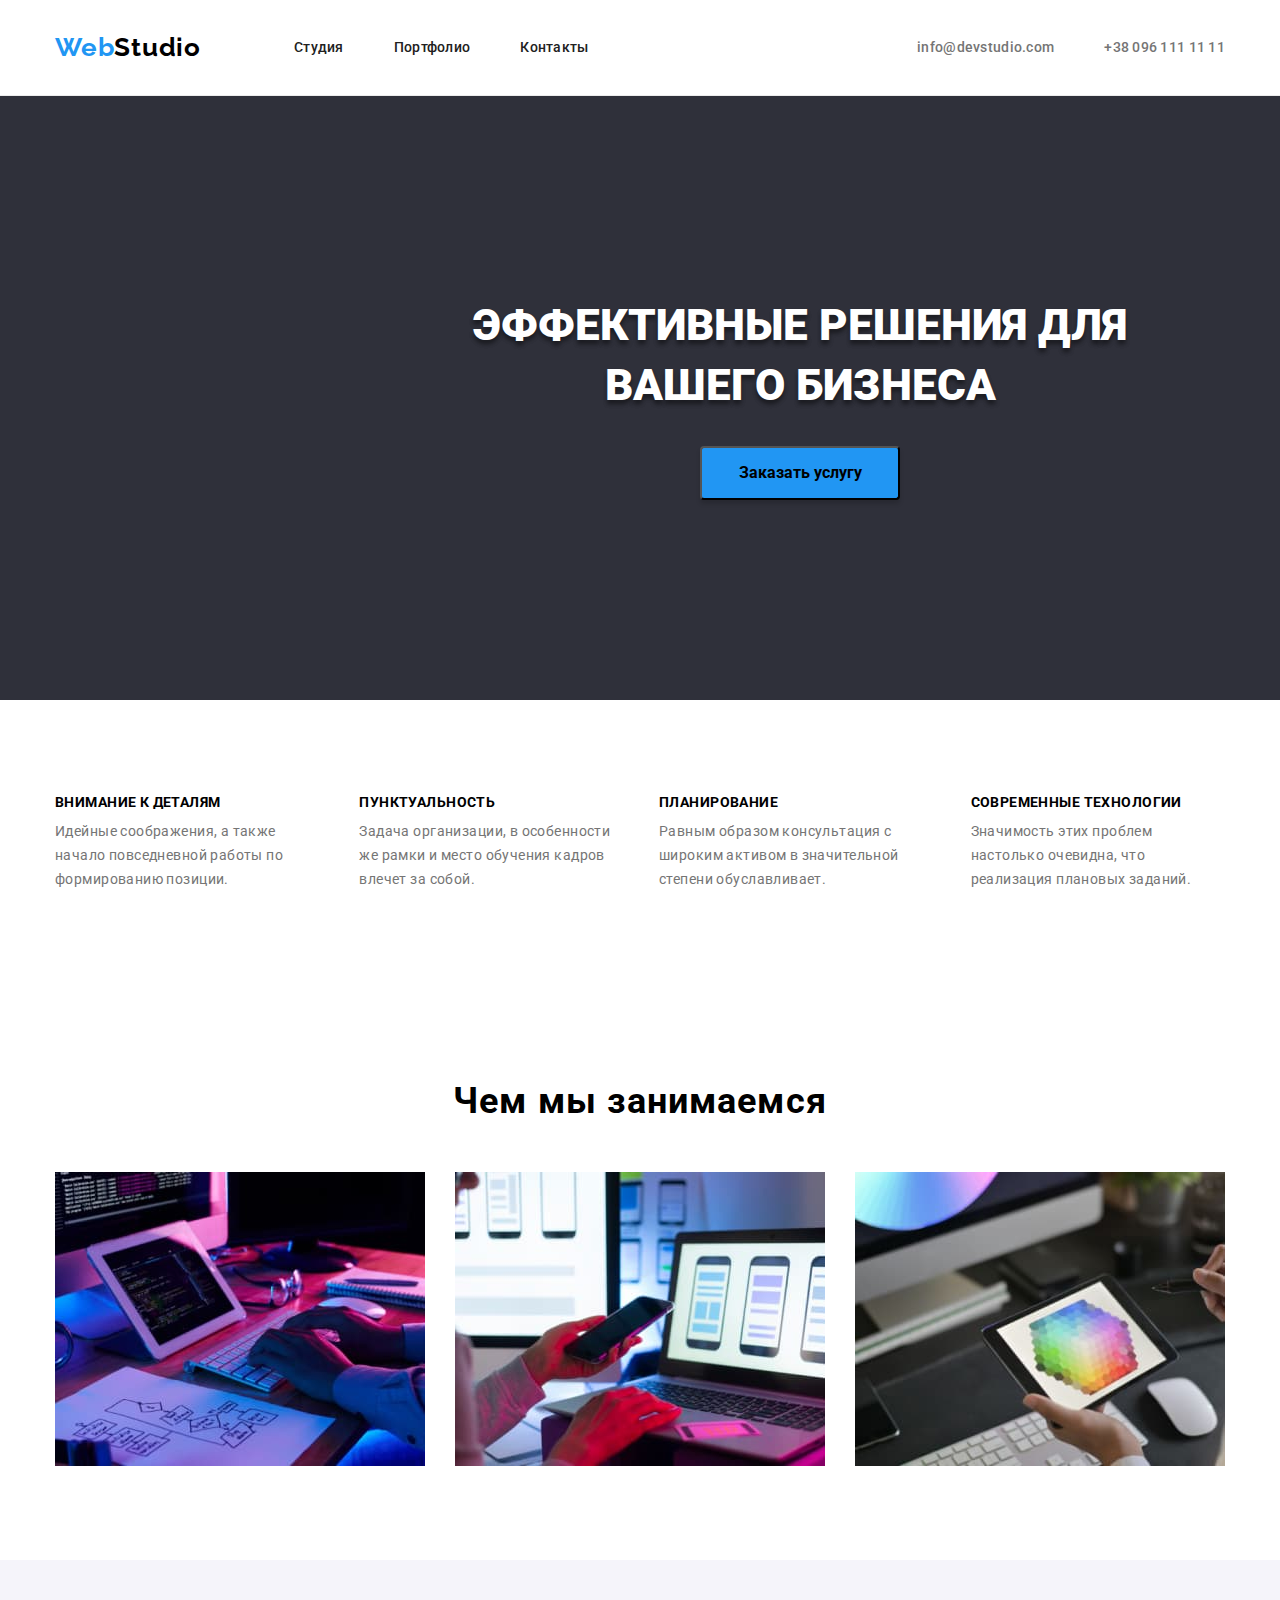
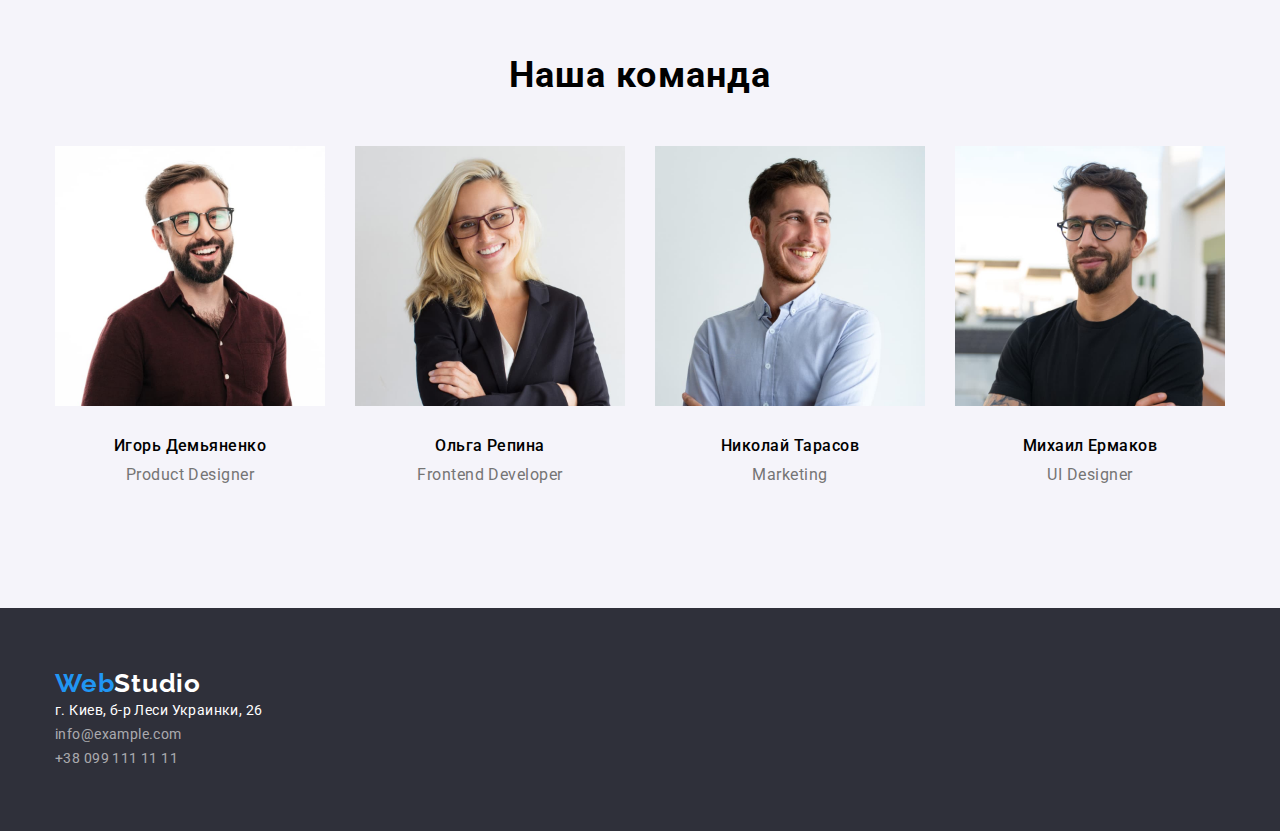
==== commit 601ee19e: "homework3" ====
--- a/index.html
+++ b/index.html
@@ -18,59 +18,53 @@
     <header class="header">
      <div class="container"> 
       <nav class="nav-menu">
-        <div class="menu-header-nav">
         <a class="logo" href="./index.html" lang="en"><span class="logo-part">Web</span>Studio</a>
         <ul class="menu-header">
           <li class="menu-list"><a class="menu" href="">Студия</a></li>
           <li class="menu-list"><a class="menu" href="./portfolio.html">Портфолио</a></li>
           <li class="menu-list"><a class="menu" href="">Контакты</a></li>
         </ul>
-        </div>
       </nav>
-      <div class="header-connect">
       <ul class="contacts-header">
         <li class="menu-list"><a class="contacts" href="mailto:info@devstudio.com">info@devstudio.com</a></li>
         <li class="menu-list"><a class="contacts" href="tel:+380961111111">+38 096 111 11 11</a></li>
       </ul>
-      </div>
      </div> 
     </header>
     <main>
       <section class="hero">
-        <div class="container hero-name-buttom">
-          <div class="name">
+        <div class="container">
         <h1 class="hero-name">Эффективные решения для вашего бизнеса</h1>
-          </div>
         <button class="hero-button" type="button">Заказать услугу</button>
         </div>
       </section>
-      <section>
+      <section class="section">
         <div class="container">
         <h2 class="description">описание</h2>
         <ul class="description-list">
           <li class="description-item">
-            <h3 class="titel">Внимание к деталям</h3>
+            <h3 class="title">Внимание к деталям</h3>
             <p class="text">
               Идейные соображения, а также начало повседневной работы по
               формированию позиции.
             </p>
           </li>
           <li class="description-item">
-            <h3 class="titel">Пунктуальность</h3>
+            <h3 class="title">Пунктуальность</h3>
             <p class="text">
               Задача организации, в особенности же рамки и место обучения кадров
               влечет за собой.
             </p>
           </li>
           <li class="description-item">
-            <h3 class="titel">Планирование</h3>
+            <h3 class="title">Планирование</h3>
             <p class="text">
               Равным образом консультация с широким активом в значительной
               степени обуславливает.
             </p>
           </li>
           <li class="description-item">
-            <h3 class="titel">Современные технологии</h3>
+            <h3 class="title">Современные технологии</h3>
             <p class="text">
               Значимость этих проблем настолько очевидна, что реализация
               плановых заданий.
@@ -79,7 +73,7 @@
         </ul>
         </div>
       </section>
-      <section>
+      <section class="section">
         <div class="container">
         <h2 class="command">Чем мы занимаемся</h2>
         <ul class="command-list">
@@ -110,41 +104,39 @@
         </ul>
         </div>
       </section>
-      <section class="our-command-section">
+      <section class="section our-command-section">
         <div class="container">
         <h2 class="command">Наша команда</h2>
-        <div class="command-work">
-        <ul>        
+        <ul class="our-command-list">        
           <li class="command-item">
             <img src="./images/сотрудник1.jpg" alt="сотрудник1" width="270" />
             <div class="command-block">
-            <h3 class="command-titel">Игорь Демьяненко</h3>
+            <h3 class="command-title">Игорь Демьяненко</h3>
             <p class="position-text" lang="en">Product Designer</p>
             </div>
           </li>
           <li class="command-item">                      
             <img src="./images/сотрудник2.jpg" alt="сотрудник2" width="270" />
             <div class="command-block">
-            <h3 class="command-titel">Ольга Репина</h3>
+            <h3 class="command-title">Ольга Репина</h3>
             <p class="position-text" lang="en">Frontend Developer</p>
             </div>
           </li>
           <li class="command-item">           
             <img src="./images/сотрудник3.jpg" alt="сотрудник3" width="270" />  
             <div class="command-block">          
-            <h3 class="command-titel">Николай Тарасов</h3>
+            <h3 class="command-title">Николай Тарасов</h3>
             <p class="position-text" lang="en">Marketing</p>
             </div>
           </li>
           <li class="command-item">           
             <img src="./images/сотрудник4.jpg" alt="сотрудник4" width="270" />
             <div class="command-block">         
-            <h3 class="command-titel">Михаил Ермаков</h3>
+            <h3 class="command-title">Михаил Ермаков</h3>
             <p class="position-text" lang="en">UI Designer</p>
             </div>
           </li>
           </ul>
-        </div>
         </div>
       </section>
     </main>
@@ -152,8 +144,8 @@
       <div class="container">
       <a class="logo-footer" href="" lang="en"><span class="logo-part">Web</span>Studio</a>
       <address class="footer-list">
-        <ul class="footer-hhh">
-          <li>
+        <ul class="footer-adress">
+          <li class="footer-item">
             <a class="footer-list-adress"
               href="https://goo.gl/maps/v7KqHqCivUXDigUB9"
               target="_blank"
@@ -161,14 +153,13 @@
               >г. Киев, б-р Леси Украинки, 26</a
             >
           </li>
-          <li>
+          <li class="footer-item">
             <a class="footer-list-contacts" href="mailto:info@example.com" lang="en">info@example.com</a>
           </li>
-          <li><a class="footer-list-contacts" href="tel:+380991111111">+38 099 111 11 11</a></li>
+          <li class="footer-item"><a class="footer-list-contacts" href="tel:+380991111111">+38 099 111 11 11</a></li>
         </ul>
       </address>
       </div>
     </footer>
   </body>
-</html>
-
+</html>--- a/css/styles.css
+++ b/css/styles.css
@@ -37,7 +37,7 @@
     padding-left: 15px;
     padding-right: 15px;
     margin: 0 auto; 
-    border: 4px solid tomato;
+    /* border: 4px solid tomato; */
     
 
 }
@@ -57,7 +57,7 @@
 /* logo */
 .logo {
     color: var(--logo-color);
-    padding-right: 93px;
+    margin-right: 93px;
 
 }
 .logo-part {
@@ -71,8 +71,7 @@
     letter-spacing: 0.03em;
     font-family: "Raleway", sans-serif;
     text-decoration: none;
-    padding-top: 60px; 
-    padding-bottom: 20px; 
+    /* margin-bottom: 20px;  */
 } 
 li {
     list-style-type: none;
@@ -94,15 +93,10 @@
     line-height: 1.143;
     letter-spacing: 0.02em;
     text-decoration: none;
-    /* padding-top: 32px; 
-    padding-bottom: 32px;    */
 }
 .menu-list:not(:last-child) {
   margin-right: 50px;
 }
-.filtre-menu-list {
-    margin-bottom: 50px;
-}
 .header .container {
     display: flex;
     align-items: center;
@@ -110,20 +104,17 @@
 .header {
     border-bottom: 1px solid #ECECEC;
 }
-.menu-header-nav {
+.nav-menu {
     display: flex;
     align-items: center;
 }
-
 .menu-header {
     display: flex; 
  
 }
-.header-connect {
-    margin-left: auto;
-}
 .contacts-header {
    display: flex; 
+   margin-left: auto;
 }
 /* menu */
 .menu {
@@ -138,7 +129,6 @@
 }
 /* hero */
 .container .hero {
-    /* display: flex; */
     display: block;
 }
 .hero {
@@ -147,11 +137,7 @@
     text-align: center;
     max-width: 1600px;
     margin: 0 auto;
-    /* align-items: center; */
-}
-.name {
-    display: contents;
-    /* text-align:center ; */
+    padding: 200px 200px;
 }
 .hero-name {
     font-weight: 900;
@@ -159,11 +145,9 @@
     line-height: 1.36;
     text-transform: uppercase;
     text-shadow: 0px 4px 4px var(--hero-name-color), 0px 4px 4px var(--hero-name-color);
-    padding: 200px 0 30px 0;
     max-width: 696px;
     margin-left: auto;
     margin-right: auto;
-    /* border: 4px solid green; */
 }
 
 .hero-button {
@@ -177,20 +161,18 @@
     min-width: 200px;
     padding: 10px 32px;
     margin-top: 30px;
-    margin-bottom: 200px;
-}
-.hero-name-buttom {
-    /* padding-bottom: 94px; */
-    /* align-items: center; */
+}
+.section {
+    padding-top: 94px;
+    padding-bottom: 94px;    
 }
 .text {
     font-size: 14px;
     line-height: 1.71;
     letter-spacing: 0.03em;
     color: var(--text-color);
-    margin-bottom: 30px; 
-}
-.titel {
+}
+.title {
     font-weight: 700;
     font-size: 14px;
     line-height: 1.143;
@@ -205,8 +187,8 @@
     line-height: 1.172;
     text-align: center;
     letter-spacing: 0.03em;
-    padding-top: 94px;
     margin-bottom: 50px;
+    padding-top: 0;
    
 }
 .our-command-section {
@@ -215,18 +197,18 @@
     /* display: contents ; */
     /* display: flex; */
 }
-.command-list {
-    display: flex;
-}
-.command-work {
+.command-list,
+.our-command-list,
+.command-work,
+.description-list {
     display: flex;
 }
 .command-item:not(:last-child) {
     margin-right: 30px;
 } 
 .command-block {
-    padding-top: 50px;
-    padding-bottom: 94px;
+    padding-top: 30px;
+    padding-bottom: 30px;
 }
 .command-block:not(:last-child) {
     padding-left: 30px;
@@ -245,21 +227,16 @@
     clip: rect(0 0 0 0);
     overflow: hidden;
 }
-.description-list {
-    display: flex;
-    padding-top: 94px;
-}
 .description-item:not(:last-child) {
     margin-right: 30px;
 }
-.command-titel {
+.command-title {
     font-weight: 500;
     font-size: 16px;
     line-height: 1.187;
     text-align: center;
     letter-spacing: 0.03em;
     margin-bottom: 10px;
-    margin-top: 30px;
 }
 .position-text {
     font-size: 16px;
@@ -267,15 +244,12 @@
     text-align: center;
     letter-spacing: 0.03em; 
     color: var(--text-color); 
-    margin-bottom: 30px;  
 }
 /* footer */
 .footer {
     background-color:  var(--background-color);
-    /* padding: 60px; */
-    /* margin-bottom: 20px; */
-    max-width: 1600px;
-    margin: 0 auto;
+    padding-top: 60px;
+    padding-bottom: 60px;
 
 }
 .footer-list {
@@ -283,7 +257,6 @@
     line-height: 1.71;
     letter-spacing: 0.03em;
     font-style: normal;
-    padding-bottom: 60px;
     
     
 } 
@@ -292,23 +265,23 @@
     display: flex;
     margin-bottom: 9px;
 }
+.footer-item:not(:last-child) {
+    margin-right: 9px;
+}
 .footer-list-adress {
     color: var(--logo-footer-adress-hero);
     text-decoration: none;
-    /* margin-bottom: 9px; */
 }
 .footer-list-contacts {
     color: var(--footer-list-contacts-color);
     text-decoration: none;
-    /* margin-bottom: 9px; */
 }
 .logo-footer {
     color: var(--logo-footer-adress-hero);
-    /* margin-bottom: 20px; */
     display: block;
     }
 /* main portfolio */
-   .filter-list {
+.filter-list {
     font-family: "Roboto", Tahoma, sans-serif;
     font-weight: 500;
     font-size: 16px;
@@ -319,7 +292,7 @@
     text-decoration: none; 
     display: flex;
     justify-content: center;
-    padding-bottom: 16px;
+    margin-bottom: 50px;
 
 }
 .filter-list:first-child {
@@ -327,14 +300,10 @@
 }
 .filtre-menu-list:not(:last-child) {
     margin-right: 8px;
+
 }
 .after-filtre-text-box {
     padding: 20px 24px;
-}
-.section-our-work {
-    padding-bottom: 60px;
-    margin: 0;
-    display: contents;
 }
 .our-work {
   position: absolute;
@@ -349,19 +318,17 @@
   clip: rect(0 0 0 0);
   overflow: hidden;
 }
-.after-filtre {
+.after-filter {
     display: flex;
     flex-wrap: wrap;
-    /* margin-left: -30px; */
-
-}
-.after-filtre-item {
+    margin-left: -30px;
+    margin-bottom: -30px;
+
+}
+.after-filter-item {
     width: calc(100%/3 - 30px);
     margin-left: 30px;
     margin-bottom: 30px;
-    border-bottom: 1px solid #EEEEEE;
-    border-left: 1px solid #EEEEEE;
-    border-right: 1px solid #EEEEEE;
 
 }
 .filter-button {
@@ -379,7 +346,7 @@
     color: var(--logo-footer-adress-hero);
     cursor: pointer;
 }
-.titel-filter {
+.title-filter {
     font-size: 18px;
     line-height: 2;
     letter-spacing: 0.06em;
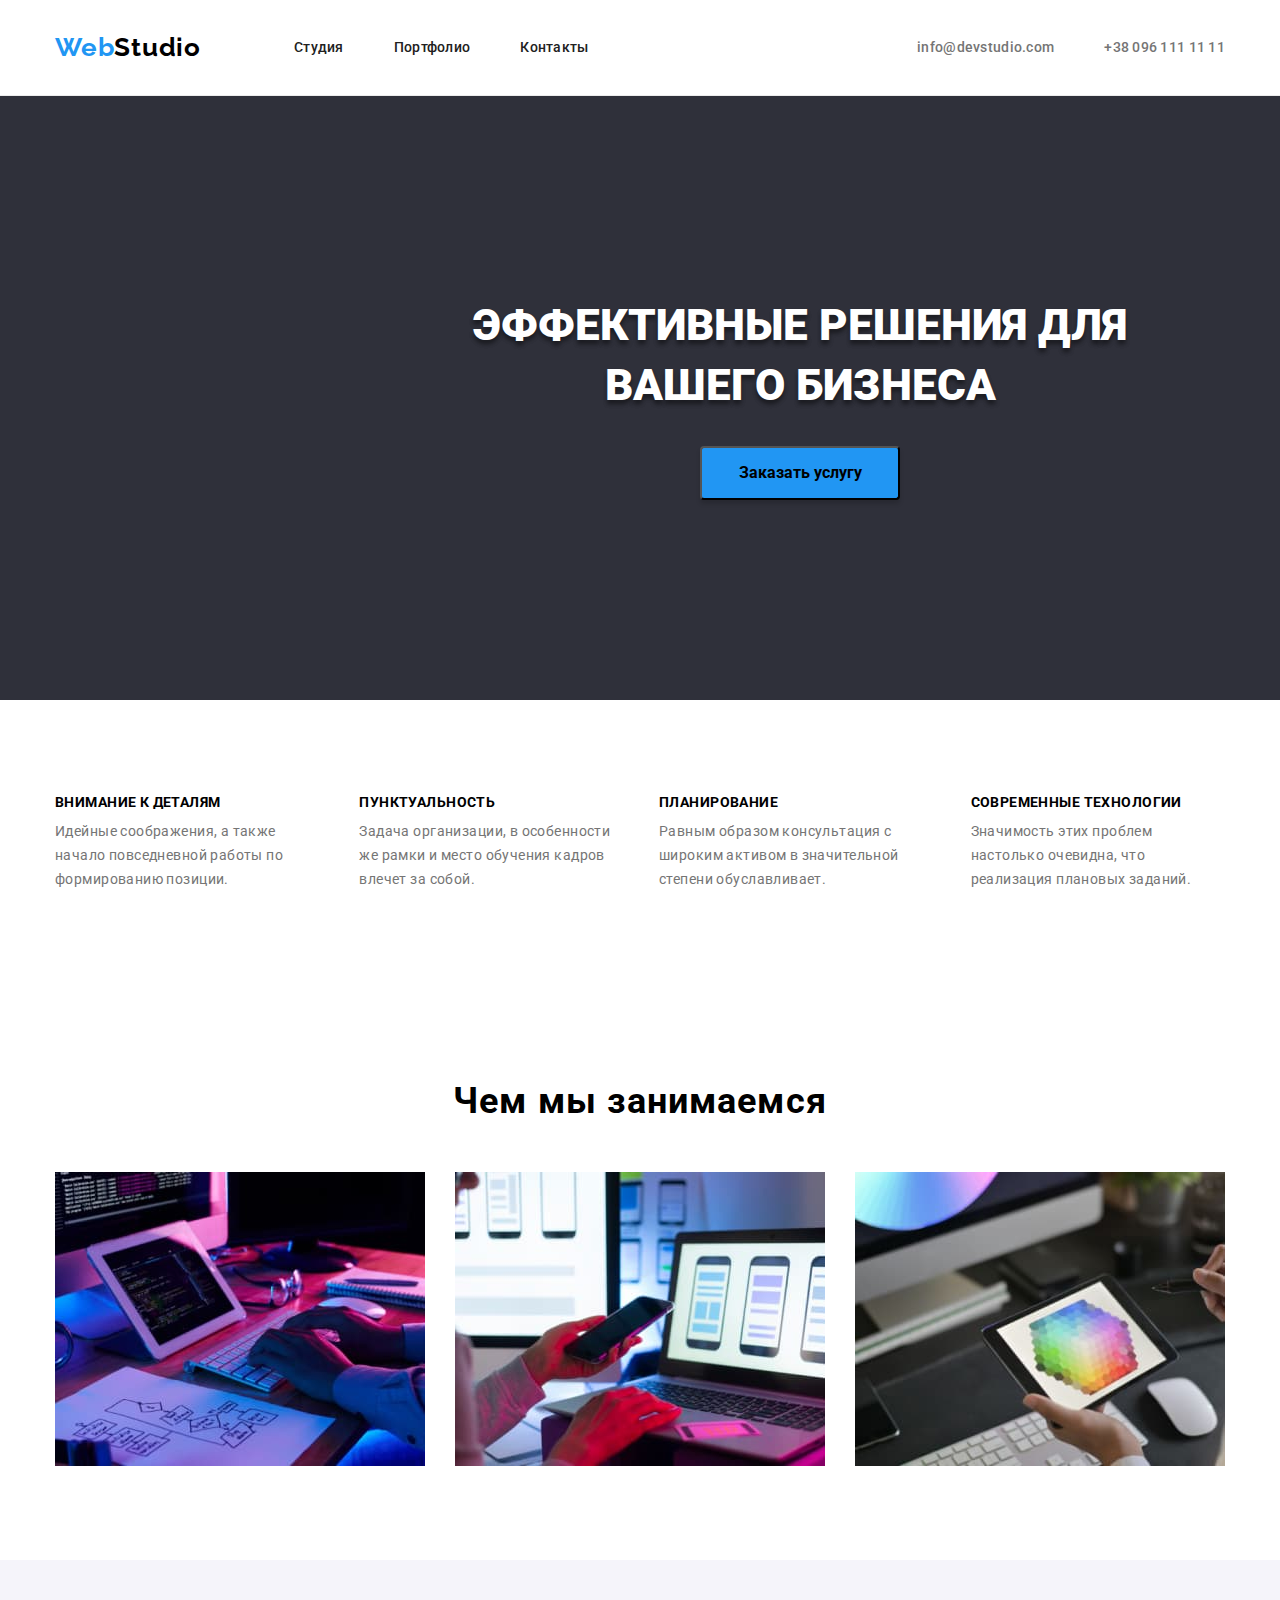
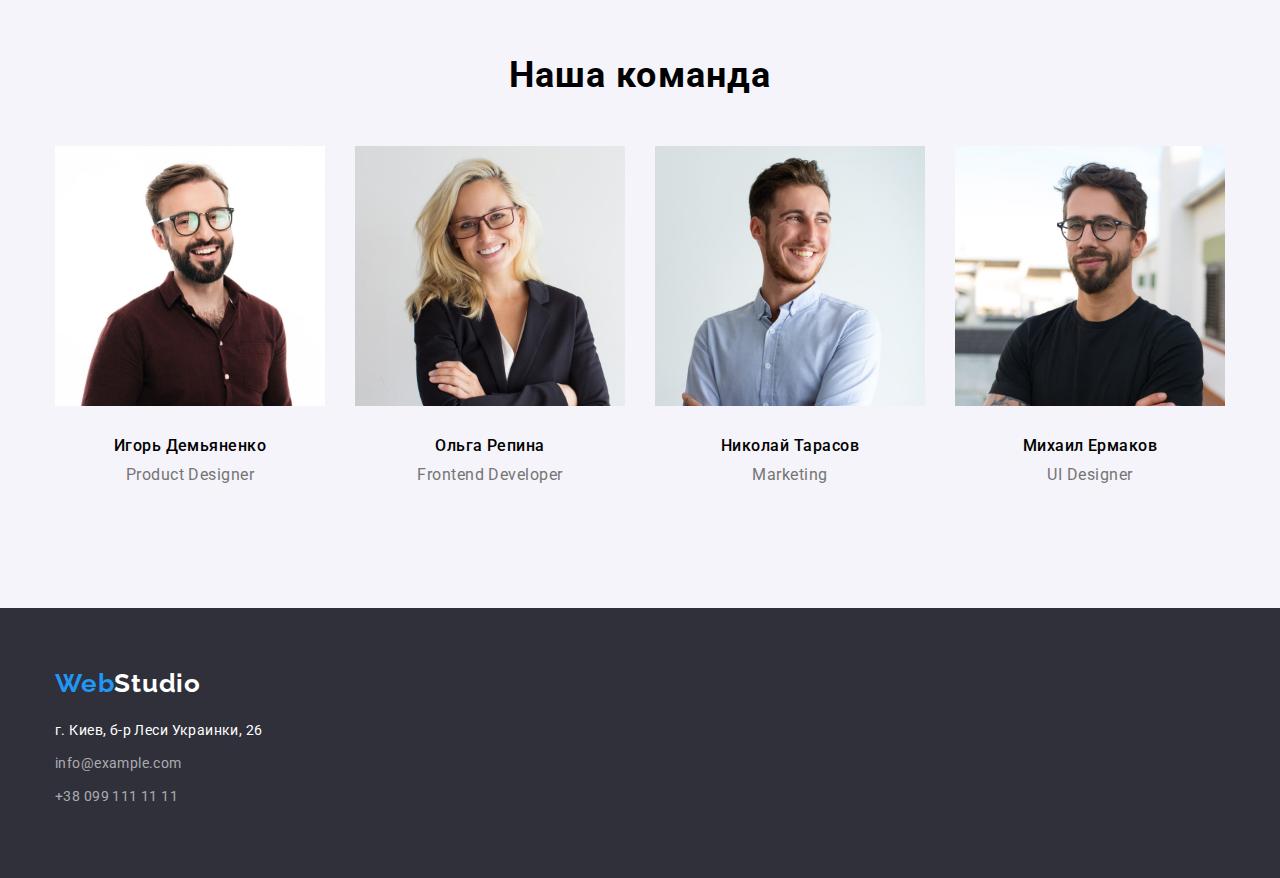
==== commit 05297864: "homework3" ====
--- a/index.html
+++ b/index.html
@@ -142,21 +142,20 @@
     </main>
     <footer class="footer">
       <div class="container">
-      <a class="logo-footer" href="" lang="en"><span class="logo-part">Web</span>Studio</a>
+              <a class="logo-footer" href="./index.html" lang="en"><span class="logo-part">Web</span>Studio</a>
       <address class="footer-list">
-        <ul class="footer-adress">
-          <li class="footer-item">
+        <ul>
+          <li class="list-adress">
             <a class="footer-list-adress"
               href="https://goo.gl/maps/v7KqHqCivUXDigUB9"
               target="_blank"
               rel="noopener, noindex, nofollow"
-              >г. Киев, б-р Леси Украинки, 26</a
-            >
+              >г. Киев, б-р Леси Украинки, 26</a>
           </li>
-          <li class="footer-item">
+          <li class="list-contacts">
             <a class="footer-list-contacts" href="mailto:info@example.com" lang="en">info@example.com</a>
           </li>
-          <li class="footer-item"><a class="footer-list-contacts" href="tel:+380991111111">+38 099 111 11 11</a></li>
+          <li class="list-contacts"><a class="footer-list-contacts" href="tel:+380991111111">+38 099 111 11 11</a></li>
         </ul>
       </address>
       </div>
--- a/css/styles.css
+++ b/css/styles.css
@@ -73,6 +73,9 @@
     text-decoration: none;
     /* margin-bottom: 20px;  */
 } 
+.logo-footer {
+   margin-bottom: 20px; 
+}
 li {
     list-style-type: none;
 }
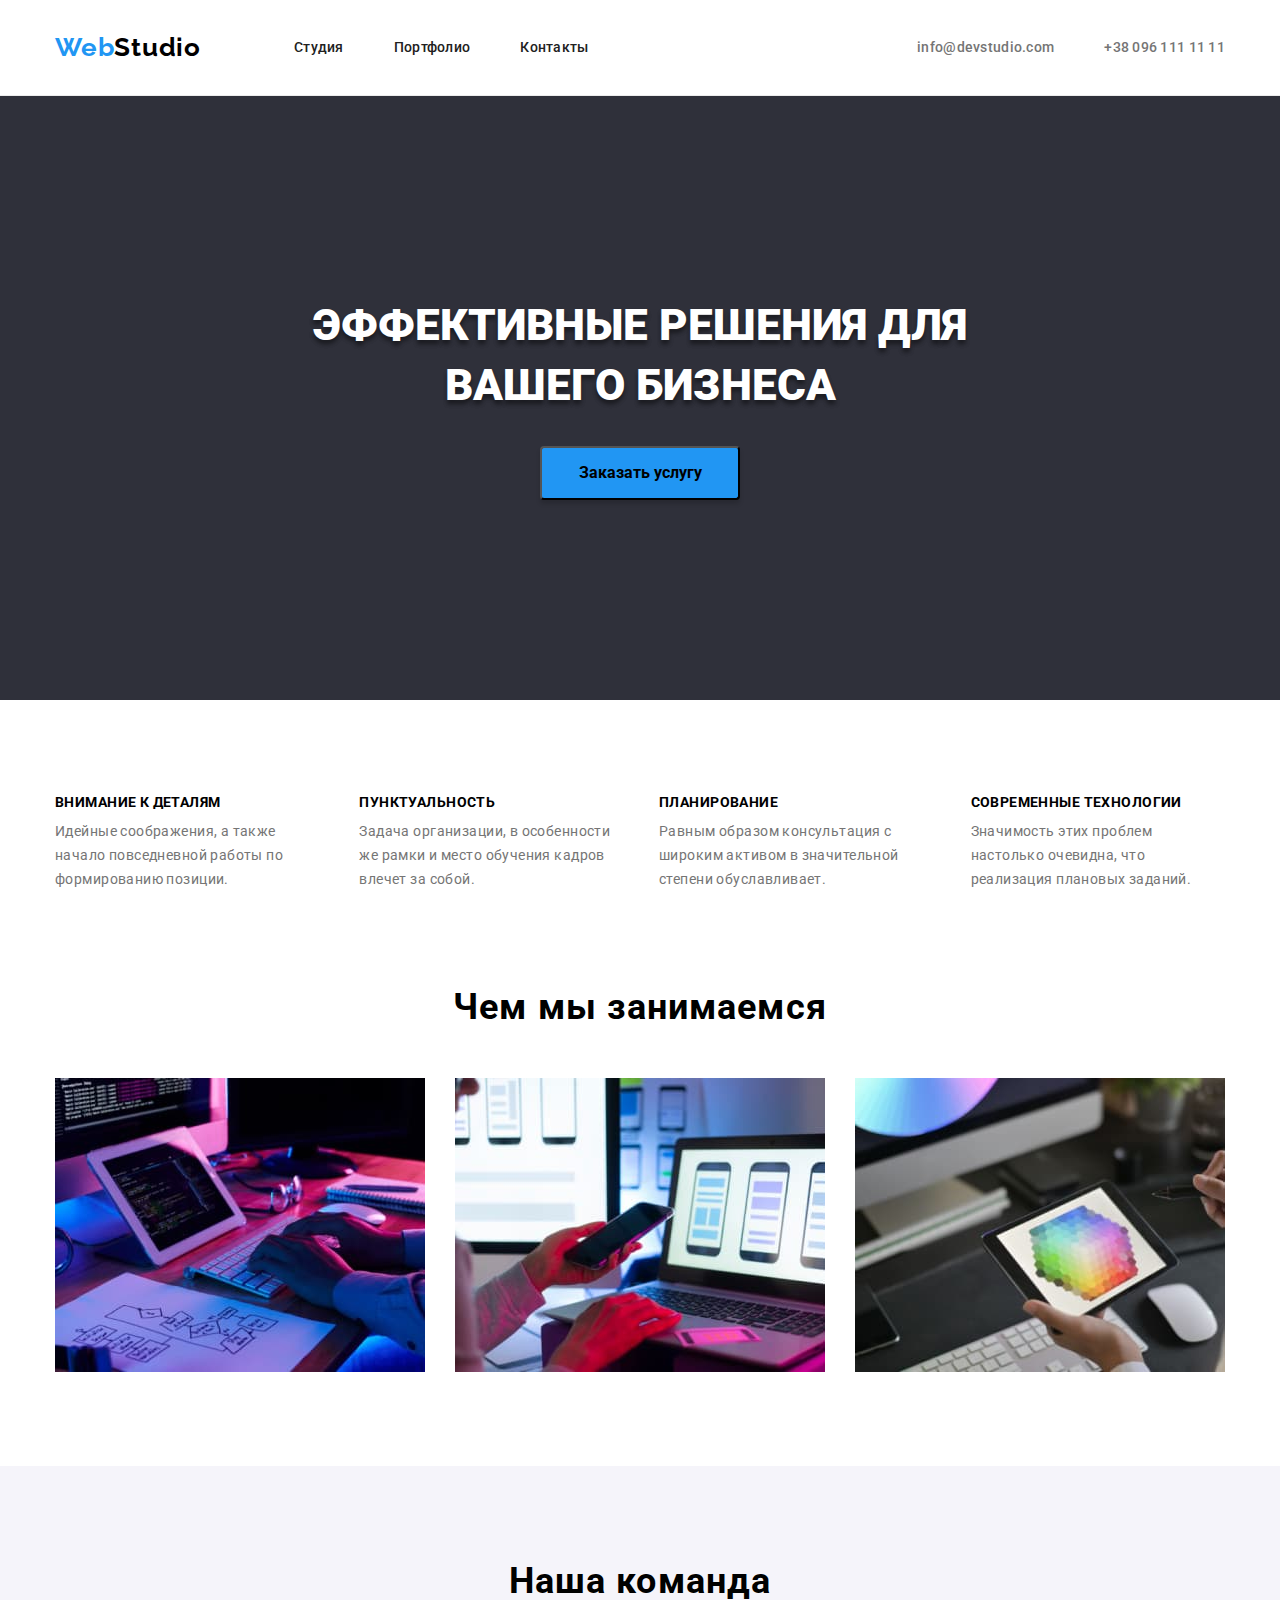
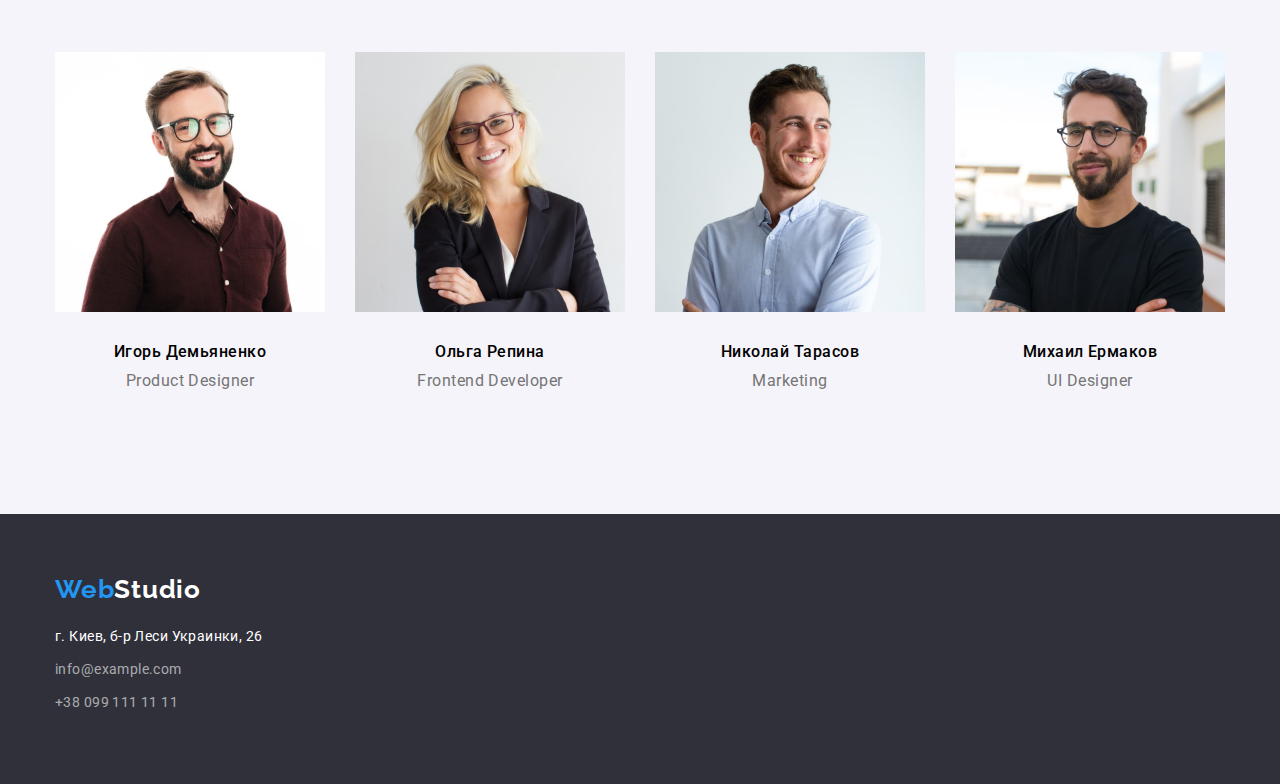
==== commit 363d5379: "homework3" ====
--- a/index.html
+++ b/index.html
@@ -18,9 +18,9 @@
     <header class="header">
      <div class="container"> 
       <nav class="nav-menu">
-        <a class="logo" href="./index.html" lang="en"><span class="logo-part">Web</span>Studio</a>
+        <a class="logo" href="" lang="en"><span class="logo-part">Web</span>Studio</a>
         <ul class="menu-header">
-          <li class="menu-list"><a class="menu" href="">Студия</a></li>
+          <li class="menu-list"><a class="menu" href="./index.html">Студия</a></li>
           <li class="menu-list"><a class="menu" href="./portfolio.html">Портфолио</a></li>
           <li class="menu-list"><a class="menu" href="">Контакты</a></li>
         </ul>
@@ -73,7 +73,7 @@
         </ul>
         </div>
       </section>
-      <section class="section">
+      <section class="section pnon">
         <div class="container">
         <h2 class="command">Чем мы занимаемся</h2>
         <ul class="command-list">
--- a/css/styles.css
+++ b/css/styles.css
@@ -140,7 +140,8 @@
     text-align: center;
     max-width: 1600px;
     margin: 0 auto;
-    padding: 200px 200px;
+    padding-top: 200px;
+    padding-bottom: 200px;
 }
 .hero-name {
     font-weight: 900;
@@ -168,6 +169,9 @@
 .section {
     padding-top: 94px;
     padding-bottom: 94px;    
+}
+.pnon {
+    padding-top: 0;
 }
 .text {
     font-size: 14px;
